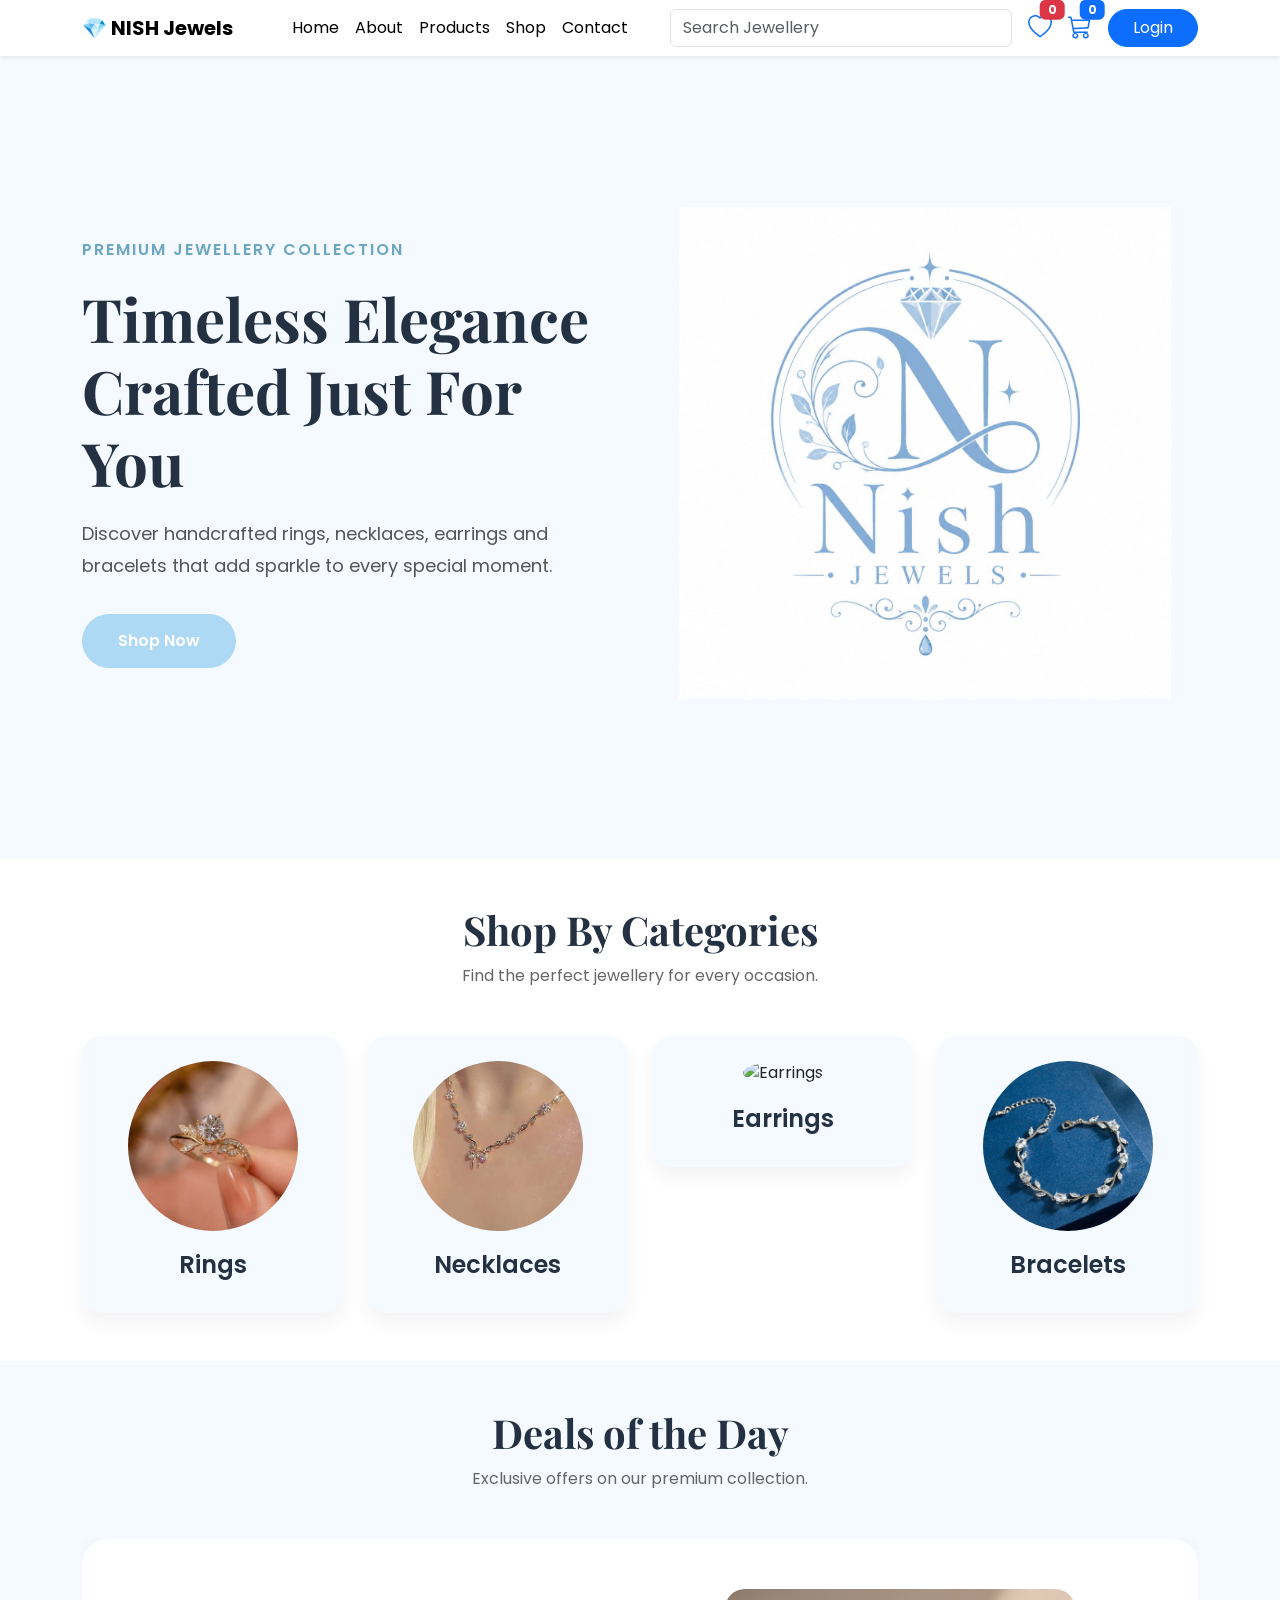
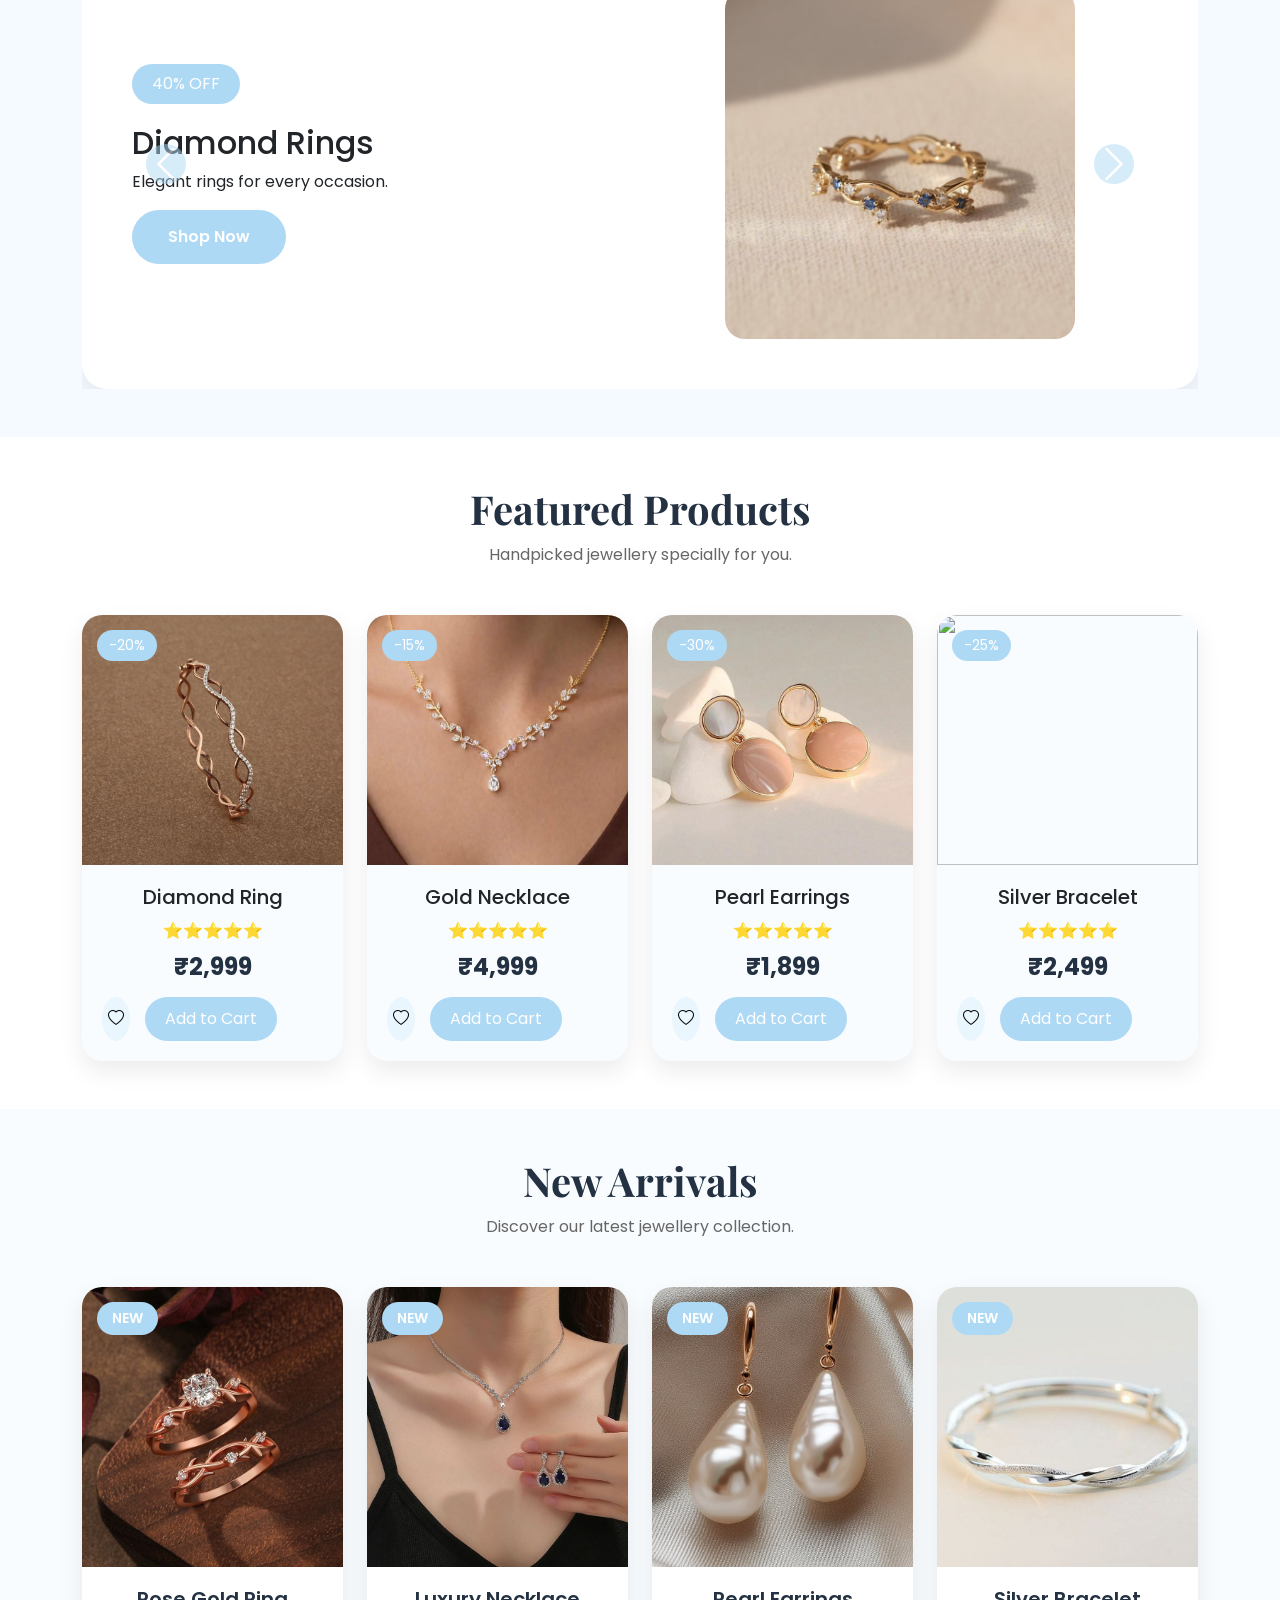
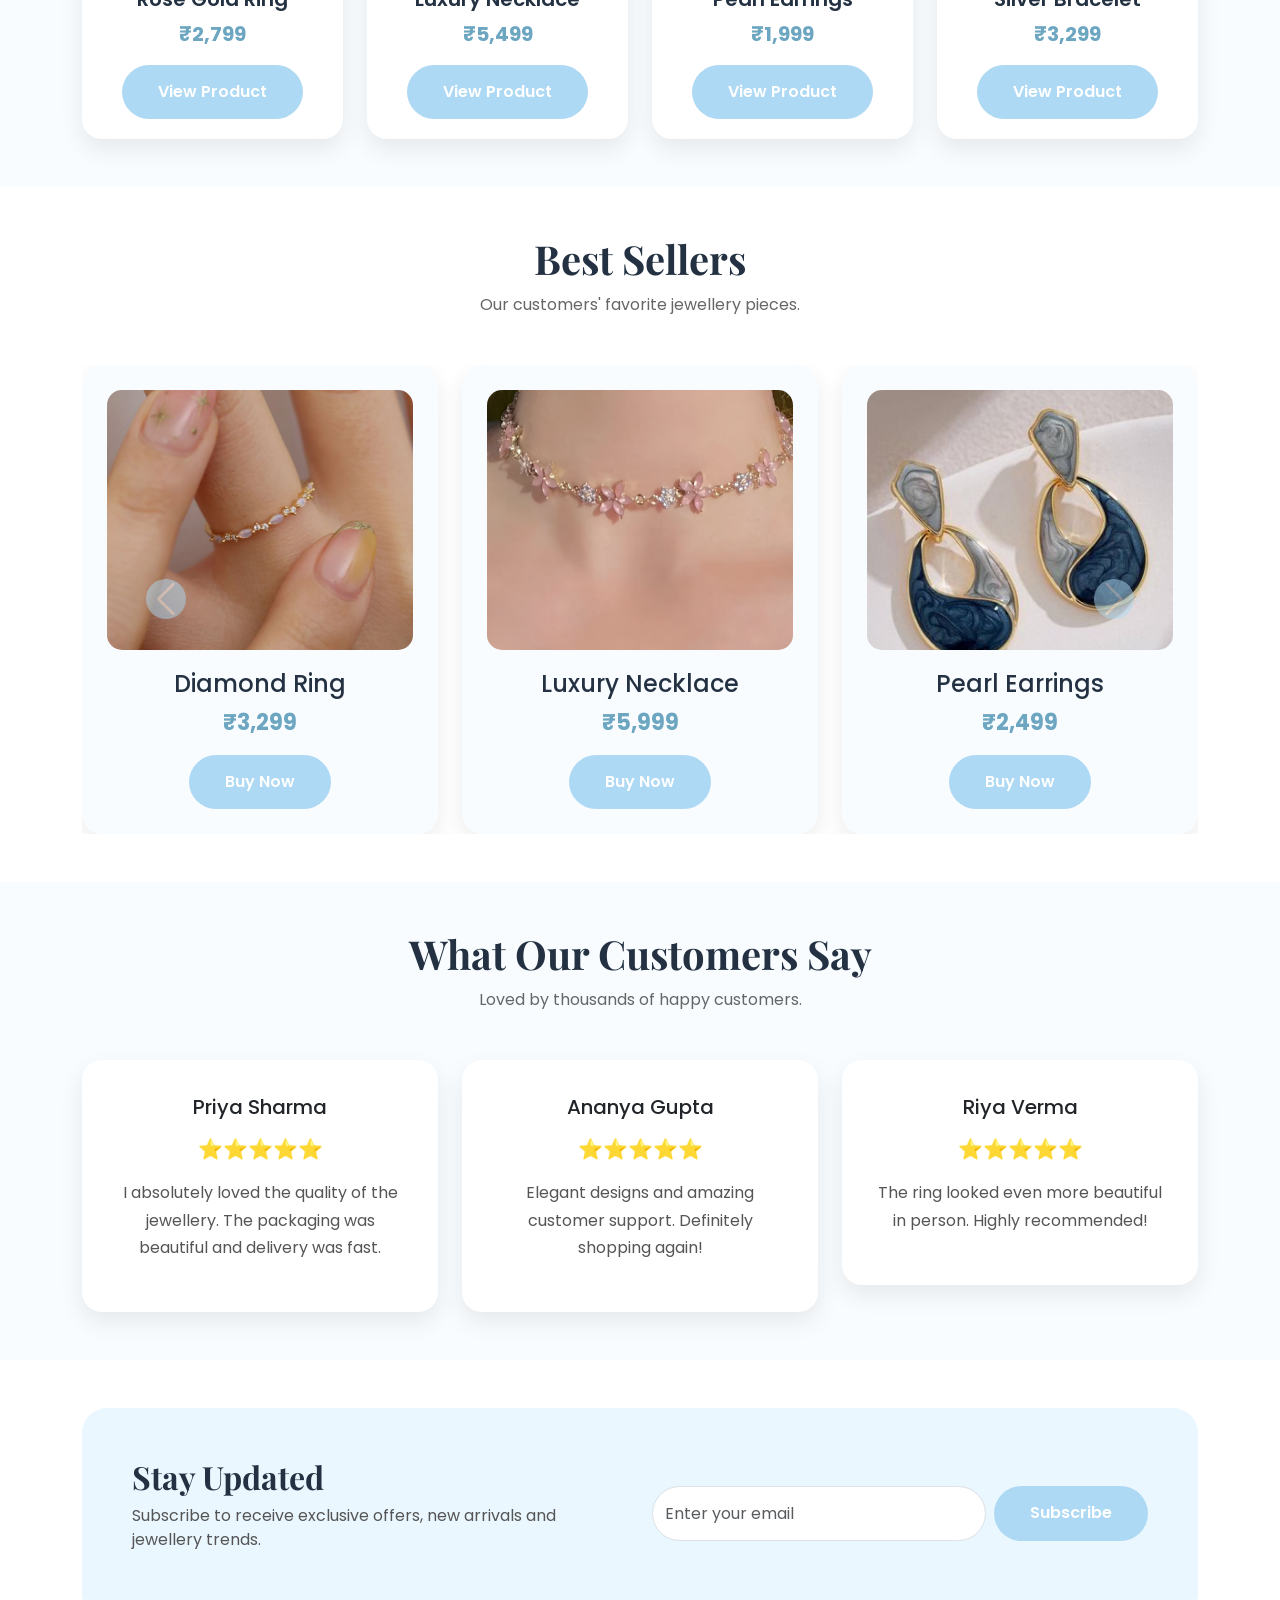
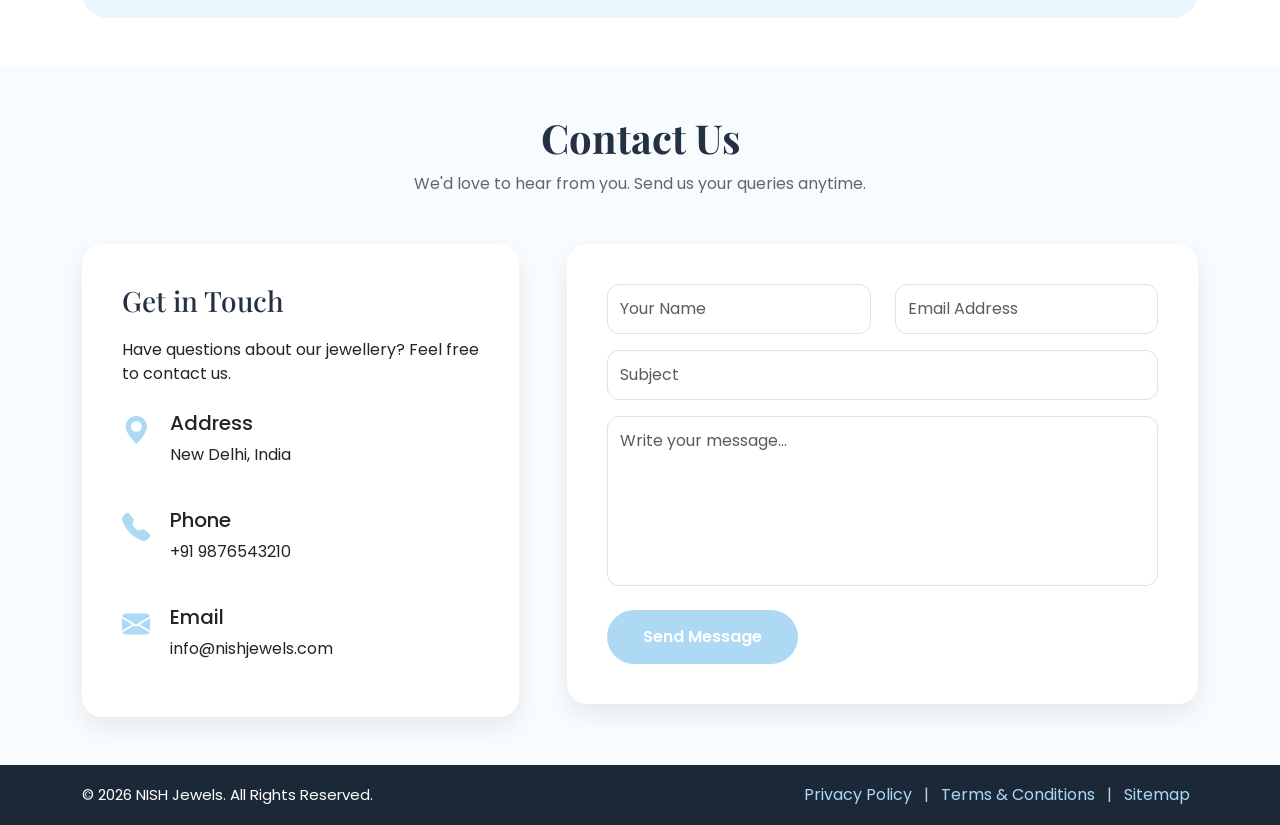
==== index.html @ 7c76e6ac "Add files via upload" ====
<!DOCTYPE html>
<html lang="en">

<head>
    <meta charset="UTF-8">
    <meta name="viewport" content="width=device-width, initial-scale=1.0">

    <title>NISH Jewels</title>

    <!-- Bootstrap CSS -->
    <link href="https://cdn.jsdelivr.net/npm/bootstrap@5.3.3/dist/css/bootstrap.min.css" rel="stylesheet">

    <!-- Bootstrap Icons -->
    <link rel="stylesheet"
        href="https://cdn.jsdelivr.net/npm/bootstrap-icons@1.11.3/font/bootstrap-icons.min.css">

    <!-- Google Fonts -->
    <link
        href="https://fonts.googleapis.com/css2?family=Poppins:wght@300;400;500;600;700&family=Playfair+Display:wght@500;700&display=swap"
        rel="stylesheet">

    <!-- Custom CSS -->
    <link rel="stylesheet" href="style.css">

</head>

<body>

    <div id="loader">

        <div class="spinner-border text-info"></div>

    </div>

    <!-- Navbar Starts -->

    <nav class="navbar navbar-expand-lg fixed-top shadow-sm bg-white">

        <div class="container">

            <a class="navbar-brand fw-bold" href="#">
                💎 NISH Jewels
            </a>

            <button class="navbar-toggler" type="button"
                data-bs-toggle="collapse"
                data-bs-target="#navbar">

                <span class="navbar-toggler-icon"></span>

            </button>

            <div class="collapse navbar-collapse"
                id="navbar">

                <ul class="navbar-nav mx-auto">

                    <li class="nav-item">
                        <a class="nav-link active" href="index.html">Home</a>
                    </li>

                    <li class="nav-item">
                        <a class="nav-link active" href="about.html">About</a>
                    </li>

                    <li class="nav-item">
                        <a class="nav-link active" href="product.html">Products</a>
                    </li>

                    <li class="nav-item">   
                        <a class="nav-link active" href="shop.html">Shop</a>
                    </li>

                    <li class="nav-item">
                        <a class="nav-link active" href="#contact">Contact</a>
                    </li>

                </ul>

                <form class="d-flex me-3">

                    <input class="form-control"
                        type="search"
                        placeholder="Search Jewellery">

                </form>

                

                <div class="d-flex align-items-center gap-3">

                    <a href="wishlist.html" class="position-relative">

                        <i class="bi bi-heart fs-4"></i>

                        <span id="wishlistCount"
                            class="badge bg-danger position-absolute top-0 start-100 translate-middle">
                            0
                        </span>

                    </a>
                    
                    <a href="cart.html" class="position-relative">

                        <i class="bi bi-cart3 fs-4"></i>

                        <span id="cartCount" class="badge bg-primary position-absolute top-0 start-100 translate-middle">
                            0
                        </span>

                    </a>

                    <div id="userArea">

                    <a href="login.html" class="position-relative">

                    <button class="btn btn-primary rounded-pill px-4">
                        Login
                    </button>
                    </a>

                    </div>

                </div>

            </div>

        </div>

    </nav>

    <!-- Navbar Ends -->


    <!-- Hero Section Here -->

    <section class="hero py-5 mt-5">

        <div class="container">

            <div class="row align-items-center">

                <!-- Left Content -->

                <div class="col-lg-6 text-center text-lg-start">

                    <p class="hero-subtitle">
                        Premium Jewellery Collection
                    </p>

                    <h1 class="hero-title">
                        Timeless Elegance <br>
                        Crafted Just For You
                    </h1>

                    <p class="hero-text">
                     Discover handcrafted rings, necklaces,
                        earrings and bracelets that add sparkle
                        to every special moment.
                    </p>

                    <a href="shop.html" class="btn hero-btn mt-3">
                        Shop Now
                    </a>

                </div>

                <!-- Right Image -->

                <div class="col-lg-6 text-center">

                    <img src="Nish jewels logo.jpeg"
                        class="img-fluid hero-img"
                        alt="Jewellery">

                 </div>

            </div>

        </div>

    </section>

    <!-- Hero Section Ends -->

    <!-- Categories Section Starts -->

    <section class="categories py-5">

        <div class="container">

            <!-- Section Heading -->

            <div class="text-center mb-5">

                <h2 class="section-title">Shop By Categories</h2>

                <p class="section-subtitle">
                    Find the perfect jewellery for every occasion.
                </p>

            </div>

            <!-- Category Cards -->

            <div class="row g-4">

                <!-- Ring -->

                <div class="col-lg-3 col-md-6">

                    <div class="category-card">

                        <img src="WhatsApp Image 2026-06-22 at 1.51.59 PM (11).jpeg"
                            class="img-fluid"
                            alt="Ring">

                        <h4>Rings</h4>

                    </div>

                </div>


                <!-- Necklace -->

                <div class="col-lg-3 col-md-6">

                    <div class="category-card">

                        <img src="WhatsApp Image 2026-06-22 at 1.52.02 PM.jpeg"
                            class="img-fluid"
                            alt="Necklace">

                        <h4>Necklaces</h4>

                    </div>

                </div>

                <!-- Earrings -->

                <div class="col-lg-3 col-md-6">

                    <div class="category-card">

                        <img src="WhatsApp Image 2026-06-22 at 1.52.02 PM (7).jpeg"
                            class="img-fluid"
                            alt="Earrings">

                        <h4>Earrings</h4>

                    </div>

                </div>

                <!-- Bracelet -->

                <div class="col-lg-3 col-md-6">

                    <div class="category-card">

                        <img src="WhatsApp Image 2026-06-22 at 1.52.00 PM (7).jpeg"
                            class="img-fluid"
                            alt="Bracelet">

                        <h4>Bracelets</h4>

                    </div>

                </div>

            </div>

        </div>

    </section>

    <!-- Categories Section Ends -->


    <!-- Deal of Day -->

    <section class="deal py-5 justify-content-center">

    <div class="container">

        <div class="text-center mb-5">
            <h2 class="section-title">Deals of the Day</h2>
            <p class="section-subtitle">
                Exclusive offers on our premium collection.
            </p>
        </div>

        <div id="dealCarousel"
             class="carousel slide"
             data-bs-ride="carousel"
             data-bs-interval="5000">

            <!-- Indicators -->

            <div class="carousel-indicators">

                <button type="button"
                        data-bs-target="#dealCarousel"
                        data-bs-slide-to="0"
                        class="active">
                </button>

                <button type="button"
                        data-bs-target="#dealCarousel"
                        data-bs-slide-to="1">
                </button>

                <button type="button"
                        data-bs-target="#dealCarousel"
                        data-bs-slide-to="2">
                </button>

                <button type="button"
                        data-bs-target="#dealCarousel"
                        data-bs-slide-to="3">
                </button>

            </div>

            <div class="carousel-inner">

                <!-- Deal 1 -->

                <div class="carousel-item active">

                    <div class="deal-card">

                        <div class="row align-items-center">

                            <div class="col-lg-6">

                                <span class="offer-tag">40% OFF</span>

                                <h2>Diamond Rings</h2>

                                <p>
                                    Elegant rings for every occasion.
                                </p>

                                <a href="shop.html" class="btn hero-btn">
                                    Shop Now
                                </a>

                            </div>

                            <div class="col-lg-6 text-center">

                                <img src="WhatsApp Image 2026-06-22 at 1.51.59 PM (9).jpeg"
                                     class="img-fluid deal-image">

                            </div>

                        </div>

                    </div>

                </div>

                <!-- Deal 2 -->

                <div class="carousel-item">

                    <div class="deal-card">

                        <div class="row align-items-center">

                            <div class="col-lg-6">

                                <span class="offer-tag">35% OFF</span>

                                <h2>Luxury Necklaces</h2>

                                <p>
                                    Shine brighter with our necklaces.
                                </p>

                                <a href="shop.html" class="btn hero-btn">
                                    Shop Now
                                </a>

                            </div>

                            <div class="col-lg-6 text-center">

                                <img src="WhatsApp Image 2026-06-22 at 1.52.01 PM (2).jpeg"
                                     class="img-fluid deal-image">

                            </div>

                        </div>

                    </div>

                </div>

                <!-- Deal 3 -->

                <div class="carousel-item">

                    <div class="deal-card">

                        <div class="row align-items-center">

                            <div class="col-lg-6">

                                <span class="offer-tag">50% OFF</span>

                                <h2>Designer Earrings</h2>

                                <p>
                                    Stylish earrings with premium quality.
                                </p>

                                <a href="shop.html" class="btn hero-btn">
                                    Shop Now
                                </a>

                            </div>

                            <div class="col-lg-6 text-center">

                                <img src="WhatsApp Image 2026-06-22 at 1.52.04 PM (4).jpeg"
                                     class="img-fluid deal-image">

                            </div>

                        </div>

                    </div>

                </div>

                <!-- Deal 4 -->

                <div class="carousel-item">

                    <div class="deal-card">

                        <div class="row align-items-center">

                            <div class="col-lg-6">

                                <span class="offer-tag">45% OFF</span>

                                <h2>Gold Bracelets</h2>

                                <p>
                                    Premium bracelets at amazing prices.
                                </p>

                                <a href="shop.html" class="btn hero-btn ">
                                    Shop Now
                                </a>

                            </div>

                            <div class="col-lg-6 text-center">

                                <img src="WhatsApp Image 2026-06-22 at 1.52.00 PM (3).jpeg"
                                     class="img-fluid deal-image">

                            </div>

                        </div>

                    </div>

                </div>

            </div>

            <!-- Previous -->

            <button class="carousel-control-prev"
                    type="button"
                    data-bs-target="#dealCarousel"
                    data-bs-slide="prev">

                <span class="carousel-control-prev-icon"></span>

            </button>

            <!-- Next -->

            <button class="carousel-control-next"
                    type="button"
                    data-bs-target="#dealCarousel"
                    data-bs-slide="next">

                <span class="carousel-control-next-icon"></span>

            </button>

        </div>

    </div>

</section>

    <!-- Deal of the Day Ends -->

    <!-- Featured Products -->

    <section class="featured-products py-5">

        <div class="container">

            <div class="text-center mb-5">

                <h2 class="section-title">
                    Featured Products
                </h2>

                <p class="section-subtitle">
                    Handpicked jewellery specially for you.
                </p>

            </div>

            <div class="row g-4">

                <!-- Product 1 -->

                <div class="col-lg-3 col-md-6">

                    <div class="product-card">

                        <span class="discount-badge">
                            -20%
                        </span>

                        <img src="WhatsApp Image 2026-06-22 at 1.51.59 PM (1).jpeg"
                            class="img-fluid product-img"
                            alt="Ring">

                        <div class="product-body">

                            <h5>Diamond Ring</h5>

                            <div class="rating">

                                ⭐⭐⭐⭐⭐

                            </div>

                            <h4>
                                ₹2,999
                            </h4>

                            <div class="product-buttons">

                                <button class="wishlist-btn">

                                    <i class="bi bi-heart"></i>

                                </button>

                                <button class="cart-btn">

                                    Add to Cart

                                </button>

                            </div>

                        </div>

                    </div>

                </div>

                <!-- Product 2 -->

                <div class="col-lg-3 col-md-6">

                    <div class="product-card">

                        <span class="discount-badge">
                            -15%
                        </span>

                        <img src="WhatsApp Image 2026-06-22 at 1.52.02 PM (1).jpeg"
                            class="img-fluid product-img">

                        <div class="product-body">

                            <h5>Gold Necklace</h5>

                            <div class="rating">
                                ⭐⭐⭐⭐⭐
                            </div>

                            <h4>
                                ₹4,999
                            </h4>

                            <div class="product-buttons">

                                <button class="wishlist-btn">
                                    <i class="bi bi-heart"></i>
                                </button>

                                <button class="cart-btn">
                                    Add to Cart
                                </button>

                            </div>

                        </div>

                    </div>

                </div>

                <!-- Product 3 -->

                <div class="col-lg-3 col-md-6">

                    <div class="product-card">

                        <span class="discount-badge">
                            -30%
                        </span>

                        <img src="WhatsApp Image 2026-06-22 at 1.52.02 PM (8).jpeg"
                            class="img-fluid product-img">

                        <div class="product-body">

                            <h5>Pearl Earrings</h5>

                            <div class="rating">
                                ⭐⭐⭐⭐⭐
                            </div>

                            <h4>
                                ₹1,899
                            </h4>

                            <div class="product-buttons">

                                <button class="wishlist-btn">
                                    <i class="bi bi-heart"></i>
                                </button>

                                <button class="cart-btn">
                                    Add to Cart
                                </button>

                            </div>

                        </div>

                    </div>

                </div>

                <!-- Product 4 -->

                <div class="col-lg-3 col-md-6">

                    <div class="product-card">

                        <span class="discount-badge">
                            -25%
                        </span>

                        <img src="WhatsApp Image 2026-06-22 at 1.52.00 PM (2).jpeg"
                            class="img-fluid product-img">

                        <div class="product-body">

                            <h5>Silver Bracelet</h5>

                            <div class="rating">
                                ⭐⭐⭐⭐⭐
                            </div>

                            <h4>
                                ₹2,499
                            </h4>

                            <div class="product-buttons">

                                <button class="wishlist-btn">
                                    <i class="bi bi-heart"></i>
                                </button>

                                <button class="cart-btn">
                                    Add to Cart
                                </button>

                            </div>

                        </div>

                    </div>

                </div>

            </div>

        </div>

    </section>

    <!-- Featured Products Ends -->


    <!-- New Arrivals -->

    <section class="new-arrivals py-5">

        <div class="container">

            <div class="text-center mb-5">

                <h2 class="section-title">
                    New Arrivals
                </h2>

                <p class="section-subtitle">
                    Discover our latest jewellery collection.
                </p>

            </div>

            <div class="row g-4">

                <!-- Product 1 -->

                <div class="col-lg-3 col-md-6">

                    <div class="arrival-card">

                        <span class="new-badge">
                            NEW
                        </span>

                        <img src="Rose gold ring.jpeg"
                            class="img-fluid arrival-img">

                        <div class="arrival-content">

                            <h5>Rose Gold Ring</h5>

                            <p>₹2,799</p>

                            <button class="btn hero-btn">
                                View Product
                            </button>

                        </div>

                    </div>

                </div>

                <!-- Product 2 -->

                <div class="col-lg-3 col-md-6">

                    <div class="arrival-card">

                        <span class="new-badge">
                            NEW
                        </span>

                        <img src="luxury necklace.jpeg"
                            class="img-fluid arrival-img">

                        <div class="arrival-content">

                            <h5>Luxury Necklace</h5>

                            <p>₹5,499</p>

                            <button class="btn hero-btn">
                                View Product
                            </button>

                        </div>

                    </div>

                </div>

                <!-- Product 3 -->

                <div class="col-lg-3 col-md-6">

                    <div class="arrival-card">

                        <span class="new-badge">
                            NEW
                        </span>

                        <img src="pearl earing.jpeg"
                            class="img-fluid arrival-img">

                        <div class="arrival-content">

                            <h5>Pearl Earrings</h5>

                            <p>₹1,999</p>

                            <button class="btn hero-btn">
                                View Product
                            </button>

                        </div>

                    </div>

                </div>

                <!-- Product 4 -->

                <div class="col-lg-3 col-md-6">

                    <div class="arrival-card">

                        <span class="new-badge">
                            NEW
                        </span>

                        <img src="silver bracelets.jpeg"
                            class="img-fluid arrival-img">

                        <div class="arrival-content">

                            <h5>Silver Bracelet</h5>

                            <p>₹3,299</p>

                            <button class="btn hero-btn">
                                View Product
                            </button>

                        </div>

                    </div>

                </div>

            </div>

        </div>

    </section>

    <!-- Best Sellers -->

    <section class="best-sellers py-5">

        <div class="container">

            <div class="text-center mb-5">

                <h2 class="section-title">
                    Best Sellers
                </h2>

                <p class="section-subtitle">
                    Our customers' favorite jewellery pieces.
                </p>

            </div>

            <div id="bestSellerCarousel"
                class="carousel slide"
                data-bs-ride="carousel"
                data-bs-interval="5000">

                <div class="carousel-inner">

                    <!-- Slide 1 -->

                    <div class="carousel-item active">

                        <div class="row g-4">

                            <!-- Product 1 -->

                            <div class="col-lg-4">

                                <div class="best-card">

                                    <img src="WhatsApp Image 2026-06-22 at 1.51.59 PM.jpeg"
                                        class="img-fluid">

                                    <h4>Diamond Ring</h4>

                                    <p>₹3,299</p>

                                    <button class="btn hero-btn">
                                        Buy Now
                                    </button>

                                </div>

                            </div>

                            <!-- Product 2 -->

                            <div class="col-lg-4">

                                <div class="best-card">

                                    <img src="WhatsApp Image 2026-06-22 at 1.52.01 PM (4).jpeg"
                                        class="img-fluid">

                                    <h4>Luxury Necklace</h4>

                                    <p>₹5,999</p>

                                    <button class="btn hero-btn">
                                        Buy Now
                                    </button>

                                </div>

                            </div>

                            <!-- Product 3 -->

                            <div class="col-lg-4">

                                <div class="best-card">

                                    <img src="WhatsApp Image 2026-06-22 at 1.52.02 PM (6).jpeg"
                                        class="img-fluid">

                                    <h4>Pearl Earrings</h4>

                                    <p>₹2,499</p>

                                    <button class="btn hero-btn">
                                        Buy Now
                                    </button>

                                </div>

                            </div>

                        </div>

                    </div>

                    <!-- Slide 2 -->

                    <div class="carousel-item">

                        <div class="row g-4">

                            <div class="col-lg-4">

                                <div class="best-card">

                                    <img src="WhatsApp Image 2026-06-22 at 1.52.00 PM (7).jpeg"
                                        class="img-fluid">

                                    <h4>Silver Bracelet</h4>

                                    <p>₹2,899</p>

                                    <button class="btn hero-btn">
                                        Buy Now
                                    </button>

                                </div>

                            </div>

                            <div class="col-lg-4">

                                <div class="best-card">

                                    <img src="WhatsApp Image 2026-06-22 at 1.51.58 PM (3).jpeg"
                                        class="img-fluid">

                                    <h4>Wedding Set</h4>

                                    <p>₹6,999</p>

                                    <button class="btn hero-btn">
                                        Buy Now
                                    </button>

                                </div>

                            </div>

                            <div class="col-lg-4">

                                <div class="best-card">

                                    <img src="WhatsApp Image 2026-06-22 at 1.51.58 PM (12).jpeg"
                                        class="img-fluid">

                                    <h4>Gold Chain</h4>

                                    <p>₹4,599</p>

                                    <button class="btn hero-btn">
                                        Buy Now
                                    </button>

                                </div>

                            </div>

                        </div>

                    </div>

                </div>

                <!-- Previous -->

                <button class="carousel-control-prev"
                        type="button"
                        data-bs-target="#bestSellerCarousel"
                        data-bs-slide="prev">

                    <span class="carousel-control-prev-icon"></span>

                </button>

                <!-- Next -->

                <button class="carousel-control-next"
                        type="button"
                        data-bs-target="#bestSellerCarousel"
                        data-bs-slide="next">

                    <span class="carousel-control-next-icon"></span>

                </button>

            </div>

        </div>

    </section>

    <!-- Testimonials -->

    <section class="testimonials py-5">

        <div class="container">

            <div class="text-center mb-5">

                <h2 class="section-title">
                    What Our Customers Say
                </h2>

                <p class="section-subtitle">
                    Loved by thousands of happy customers.
                </p>

            </div>

            <div class="row g-4">

                <!-- Testimonial 1 -->

                <div class="col-lg-4 col-md-6">

                    <div class="testimonial-card">

                        <h5>Priya Sharma</h5>

                        <div class="stars">
                            ⭐⭐⭐⭐⭐
                        </div>

                        <p>
                            I absolutely loved the quality of the jewellery.
                            The packaging was beautiful and delivery was fast.
                        </p>

                    </div>

                </div>

                <!-- Testimonial 2 -->

                <div class="col-lg-4 col-md-6">

                    <div class="testimonial-card">

                        <h5>Ananya Gupta</h5>

                        <div class="stars">
                            ⭐⭐⭐⭐⭐
                        </div>

                        <p>
                            Elegant designs and amazing customer support.
                            Definitely shopping again!
                        </p>

                    </div>

                </div>

                <!-- Testimonial 3 -->

                <div class="col-lg-4 col-md-6">

                    <div class="testimonial-card">

                        <h5>Riya Verma</h5>

                        <div class="stars">
                            ⭐⭐⭐⭐⭐
                        </div>

                        <p>
                            The ring looked even more beautiful in person.
                            Highly recommended!
                        </p>

                    </div>

                </div>

            </div>

        </div>

    </section>


    <!-- Newsletter -->

    <section class="newsletter py-5">

        <div class="container">

            <div class="newsletter-box">

                <div class="row align-items-center">

                    <div class="col-lg-6">

                        <h2>Stay Updated</h2>

                        <p>
                            Subscribe to receive exclusive offers,
                            new arrivals and jewellery trends.
                        </p>

                    </div>

                    <div class="col-lg-6">

                        <form class="d-flex newsletter-form">

                            <input
                                type="email"
                                class="form-control"
                                placeholder="Enter your email">

                            <button class="btn hero-btn ms-2">

                                Subscribe

                            </button>

                        </form>

                    </div>

                </div>

            </div>

        </div>

    </section>


    <!-- Contact -->

    <section class="contact py-5" id="contact">

        <div class="container">

            <div class="text-center mb-5">

                <h2 class="section-title">
                    Contact Us
                </h2>

                <p class="section-subtitle">
                    We'd love to hear from you. Send us your queries anytime.
                </p>

            </div>

            <div class="row g-5">

                <!-- Contact Information -->

                <div class="col-lg-5">

                    <div class="contact-info">

                        <h3>Get in Touch</h3>

                        <p>
                            Have questions about our jewellery?
                            Feel free to contact us.
                        </p>

                        <div class="contact-item">

                            <i class="bi bi-geo-alt-fill"></i>

                            <div>

                                <h5>Address</h5>

                                <p>New Delhi, India</p>

                            </div>

                        </div>

                        <div class="contact-item">

                            <i class="bi bi-telephone-fill"></i>

                            <div>

                                <h5>Phone</h5>

                                <p>+91 9876543210</p>

                            </div>

                        </div>

                        <div class="contact-item">

                            <i class="bi bi-envelope-fill"></i>

                            <div>

                                <h5>Email</h5>

                                <p>info@nishjewels.com</p>

                            </div>

                        </div>

                    </div>

                </div>

                <!-- Contact Form -->

                <div class="col-lg-7">

                    <form class="contact-form">

                        <div class="row">

                            <div class="col-md-6 mb-3">

                                <input
                                    type="text"
                                    class="form-control"
                                    placeholder="Your Name">

                            </div>

                            <div class="col-md-6 mb-3">

                                <input
                                    type="email"
                                    class="form-control"
                                    placeholder="Email Address">

                            </div>

                        </div>

                        <input
                            type="text"
                            class="form-control mb-3"
                            placeholder="Subject">

                        <textarea
                            class="form-control mb-4"
                            rows="6"
                            placeholder="Write your message..."></textarea>

                        <button class="btn hero-btn">

                            Send Message

                        </button>

                    </form>

                </div>

            </div>

        </div>

    </section>

    <button class="top-btn">
↑
    </button>

    <!-- Footer -->

    <div class="copyright">

        <div class="container">

            <div class="row align-items-center">

                <!-- Left Side -->

                <div class="col-md-6 text-center text-md-start">

                    <p class="mb-0">
                        © 2026 NISH Jewels. All Rights Reserved.
                    </p>

                </div>

                <!-- Right Side -->

                <div class="col-md-6 text-center text-md-end">

                    <a href="#">Privacy Policy</a>

                    <span>|</span>

                    <a href="#">Terms & Conditions</a>

                    <span>|</span>

                    <a href="#">Sitemap</a>

                </div>

            </div>

        </div>

    </div>

    <!-- Bootstrap JS -->

    <script src="https://cdn.jsdelivr.net/npm/bootstrap@5.3.3/dist/js/bootstrap.bundle.min.js"></script>

    <!-- Custom JS -->  

    <script src="common.js"></script>

    <script src="script.js"></script>

</body>

</html>
---- style.css ----
/* Google Fonts */

body{

    font-family: 'Poppins', sans-serif;
    background:#ffffff;

}

.hero{

    background:#F4FAFF;
    min-height:90vh;

    display:flex;
    align-items:center;

}

.hero-subtitle{

    color:#6CA6C1;

    font-weight:600;

    letter-spacing:2px;

    text-transform:uppercase;

}

.hero-title{

    font-family:'Playfair Display', serif;

    font-size:60px;

    font-weight:bold;

    color:#233142;

    margin:20px 0;

}

.hero-text{

    font-size:18px;

    color:#555;

    line-height:1.8;

}

.hero-btn{

    background:#AED9F4;

    color:#fff;

    padding:14px 35px;

    border-radius:40px;

    font-weight:600;

    transition:.3s;

}

.hero-btn:hover{

    background:#89C8EE;

    transform:translateY(-5px);

    color:white;

}

.hero-img{

    width:90%;

    animation:float 4s ease-in-out infinite;

}

@keyframes float{

0%{

transform:translateY(0);

}

50%{

transform:translateY(-15px);

}

100%{

transform:translateY(0);

}

}

@media(max-width:768px){

.hero{

text-align:center;

padding:60px 0;

}

.hero-title{

font-size:42px;

}

.hero-img{

margin-top:40px;

width:80%;

}

}

/* ==========================
      Categories Section
========================== */

.categories{

    background:#fff;
    
}

.section-title{

    font-family:'Playfair Display', serif;

    font-size:40px;

    color:#233142;

    font-weight:bold;

}

.section-subtitle{

    color:#666;

    margin-top:10px;

}

.category-card{

    background:#F4FAFF;

    border-radius:20px;

    padding:25px;

    text-align:center;

    transition:.4s;

    cursor:pointer;

    box-shadow:0 10px 20px rgba(0,0,0,.05);

}

.category-card img{

    width:170px;

    height:170px;

    object-fit:cover;

    border-radius:50%;

    margin-bottom:20px;

}

.category-card h4{

    color:#233142;

    font-weight:600;

}

.category-card:hover{

    transform:translateY(-10px);

    box-shadow:0 20px 40px rgba(0,0,0,.12);

}

/* ==========================
      Deal Section
========================== */

 .deal{

    background:#F4FAFF;

}

.deal-card{

    background:white;

    padding:50px;

    border-radius:25px;

    box-shadow:0 15px 35px rgba(0,0,0,.08);

}

.deal-image{

    max-width:350px;

    border-radius:20px;

    transition:.5s;

}

.deal-image:hover{

    transform:scale(1.05);

}

.carousel-control-prev-icon,
.carousel-control-next-icon{

    background-color:#AED9F4;

    border-radius:50%;

    padding:20px;

}

.carousel-indicators button{

    background:#AED9F4;

}

.offer-tag{

    background:#AED9F4;

    color:white;

    padding:8px 20px;

    border-radius:30px;

    display:inline-block;

    margin-bottom:20px;

}
/* ===========================
   Featured Products
=========================== */

.featured-products{

    background:#fff;

}

.product-card{

    background:#F9FCFF;

    border-radius:20px;

    overflow:hidden;

    position:relative;

    transition:.4s;

    box-shadow:0 10px 25px rgba(0,0,0,.08);

}

.product-card:hover{

    transform:translateY(-10px);

    box-shadow:0 20px 35px rgba(0,0,0,.12);

}

.discount-badge{

    position:absolute;

    top:15px;

    left:15px;

    background:#AED9F4;

    color:white;

    padding:5px 12px;

    border-radius:20px;

    font-size:14px;

}

.product-img{

    height:250px;

    width:100%;

    object-fit:cover;

}

.product-body{

    padding:20px;

    text-align:center;

}

.rating{

    color:#FFD700;

    margin:10px 0;

}

.product-body h4{

    color:#233142;

    font-weight:bold;

}

.product-buttons{

    display:flex;

    /* justify-content:center; */

    gap:15px;

    margin-top:15px;

}

.wishlist-btn{

    /* width:45px; */

    /* height:45px; */

    border:none;

    border-radius:50%;

    background:#EAF6FD;

    transition:.3s;

}

.wishlist-btn:hover{

    background:#AED9F4;

    color:white;

}

.cart-btn{

    border:none;

    background:#AED9F4;

    color:white;

    padding:10px 20px;

    border-radius:30px;

    transition:.3s;

}

.cart-btn:hover{

    background:#89C8EE;

}
/* ==========================
      New Arrivals
========================== */

.new-arrivals{

    background:#F8FCFF;

}

.arrival-card{

    background:white;

    border-radius:20px;

    overflow:hidden;

    position:relative;

    transition:.4s;

    box-shadow:0 10px 25px rgba(0,0,0,.08);

}

.arrival-card:hover{

    transform:translateY(-10px);

}

.arrival-img{

    width:100%;

    height:280px;

    object-fit:cover;

    transition:.5s;

}

.arrival-card:hover .arrival-img{

    transform:scale(1.08);

}

.arrival-content{

    padding:20px;

    text-align:center;

}

.arrival-content h5{

    color:#233142;

    font-weight:600;

}

.arrival-content p{

    color:#6CA6C1;

    font-size:20px;

    font-weight:bold;

}

.new-badge{

    position:absolute;

    top:15px;

    left:15px;

    background:#AED9F4;

    color:white;

    padding:6px 15px;

    border-radius:25px;

    font-size:14px;

    font-weight:600;

}
/*=========================
      Best Sellers
==========================*/

.best-sellers{

    background:white;

}

.best-card{

    background:#F8FCFF;

    padding:25px;

    border-radius:20px;

    text-align:center;

    transition:.4s;

    box-shadow:0 10px 25px rgba(0,0,0,.08);

}

.best-card:hover{

    transform:translateY(-10px);

}

.best-card img{

    width:100%;

    height:260px;

    object-fit:cover;

    border-radius:15px;

}

.best-card h4{

    margin-top:20px;

    color:#233142;

}

.best-card p{

    color:#6CA6C1;

    font-size:22px;

    font-weight:bold;

}
/*=========================
      Testimonials
==========================*/

.testimonials{

    background:#F8FCFF;

}

.testimonial-card{

    background:white;

    padding:35px;

    border-radius:20px;

    text-align:center;

    box-shadow:0 10px 25px rgba(0,0,0,.08);

    transition:.4s;

}

.testimonial-card:hover{

    transform:translateY(-10px);

}

.testimonial-img{

    width:100px;

    height:100px;

    border-radius:50%;

    object-fit:cover;

    margin-bottom:20px;

    border:4px solid #AED9F4;

}

.stars{

    color:gold;

    margin:15px 0;

    font-size:20px;

}

.testimonial-card p{

    color:#555;

    line-height:1.7;

}
/*=========================
      Newsletter
==========================*/

.newsletter{

    background:#fff;

}

.newsletter-box{

    background:#EAF7FF;

    border-radius:25px;

    padding:50px;

}

.newsletter-box h2{

    color:#233142;

    font-family:'Playfair Display', serif;

    font-weight:bold;

}

.newsletter-box p{

    color:#555;

}

.newsletter-form input{

    height:55px;

    border-radius:30px;

}

.newsletter-form button{

    border-radius:30px;

}
/*=========================
        Contact
==========================*/

.contact{

    background:#F8FCFF;

}

.contact-info{

    background:white;

    padding:40px;

    border-radius:20px;

    box-shadow:0 10px 25px rgba(0,0,0,.08);

    height:100%;

}

.contact-info h3{

    color:#233142;

    font-family:'Playfair Display', serif;

    margin-bottom:20px;

}

.contact-item{

    display:flex;

    align-items:flex-start;

    margin-top:25px;

}

.contact-item i{

    font-size:28px;

    color:#AED9F4;

    margin-right:20px;

}

.contact-form{

    background:white;

    padding:40px;

    border-radius:20px;

    box-shadow:0 10px 25px rgba(0,0,0,.08);

}

.contact-form .form-control{

    border-radius:12px;

    padding:12px;

}

.contact-form textarea{

    resize:none;

}

/*=========================
        Copyright
==========================*/

.copyright{

    background:#1B2838;

    color:#fff;

    padding:18px 0;

}

.copyright p{

    margin:0;

    font-size:15px;

}

.copyright a{

    color:#AED9F4;

    text-decoration:none;

    margin:0 8px;

    transition:.3s;

}

.copyright a:hover{

    color:white;

}

.copyright span{

    color:#ccc;

}

/*=========================
        loader
==========================*/


#loader{

position:fixed;

width:100%;

height:100vh;

background:white;

display:flex;

justify-content:center;

align-items:center;

z-index:99999;

}

/*=========================
        toast
==========================*/

/*==================================
        Toast
==================================*/

.toast-box{

    position:fixed;

    top:100px;

    right:20px;

    background:#6CA6C1;

    color:white;

    padding:15px 25px;

    border-radius:8px;

    box-shadow:0 5px 15px rgba(0,0,0,.2);

    opacity:0;

    transform:translateX(100px);

    transition:.3s;

    z-index:9999;

}

.toast-box.show{

    opacity:1;

    transform:translateX(0);

}
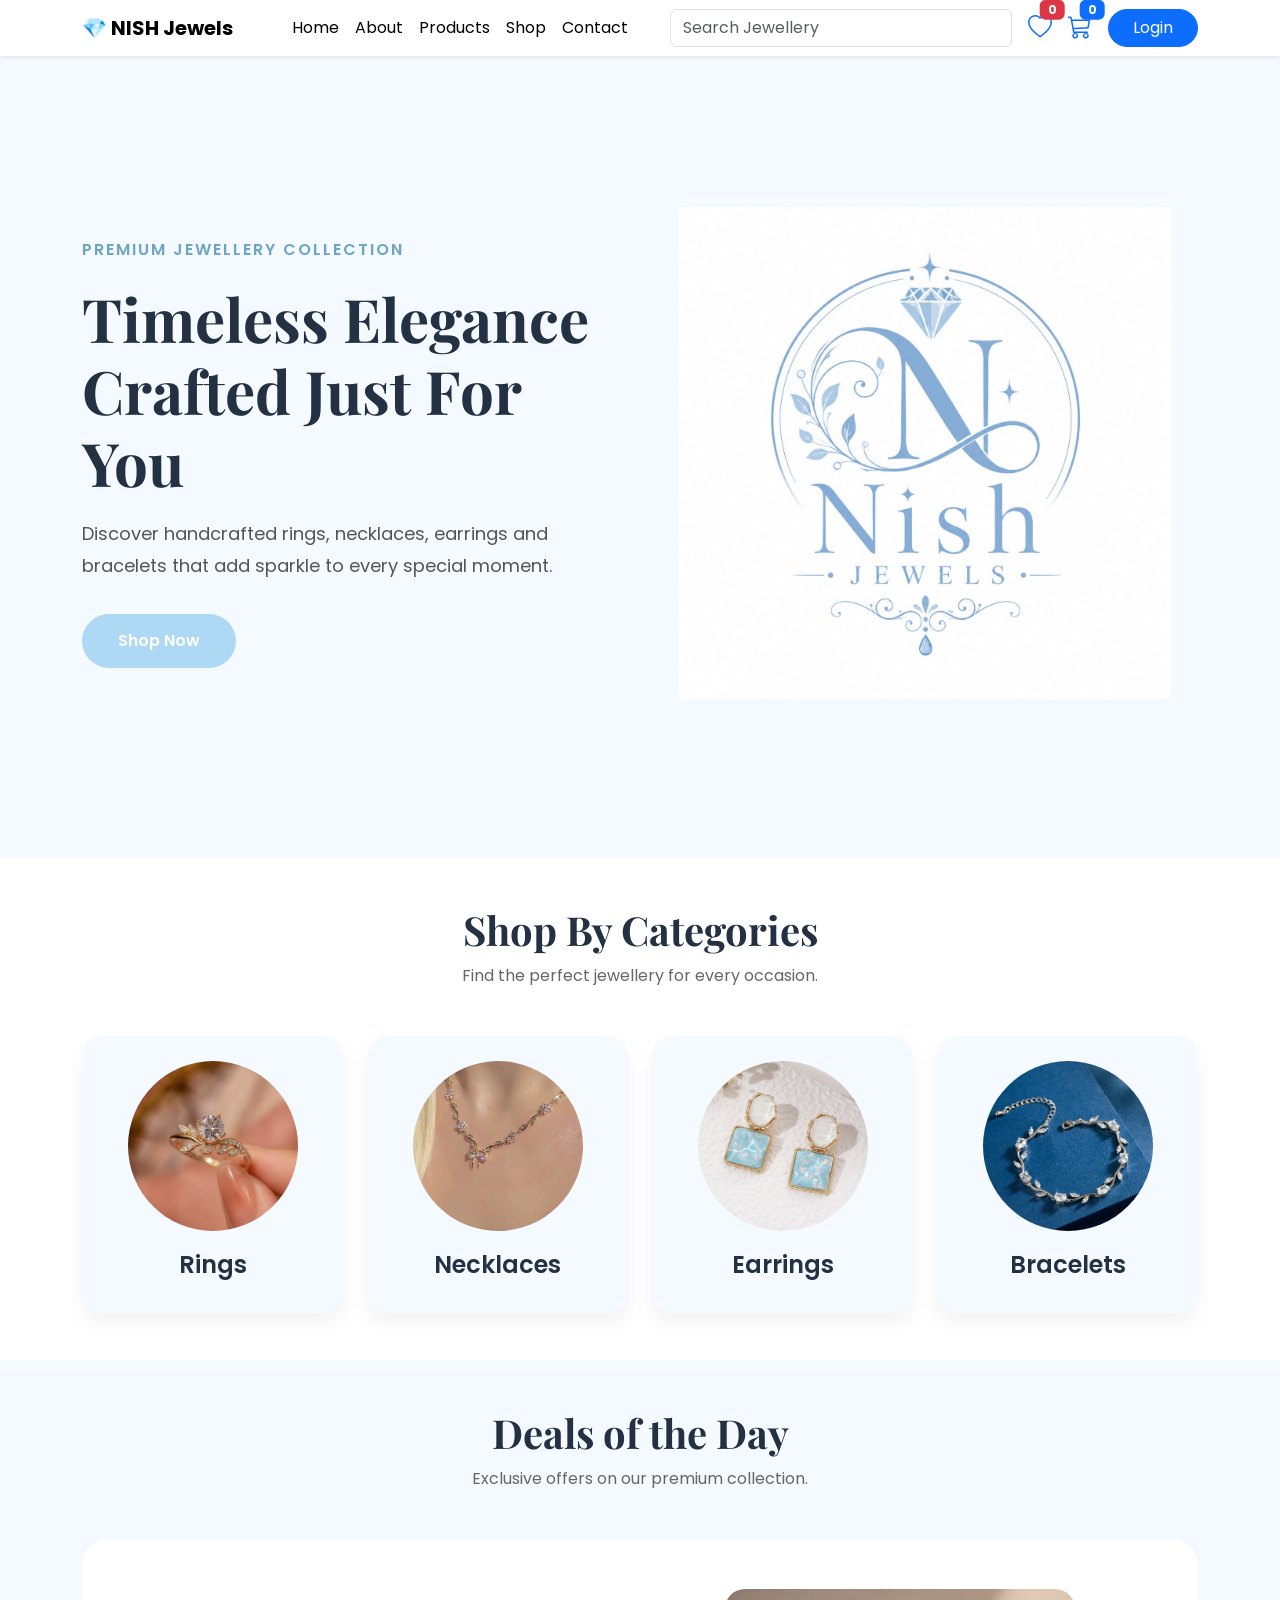
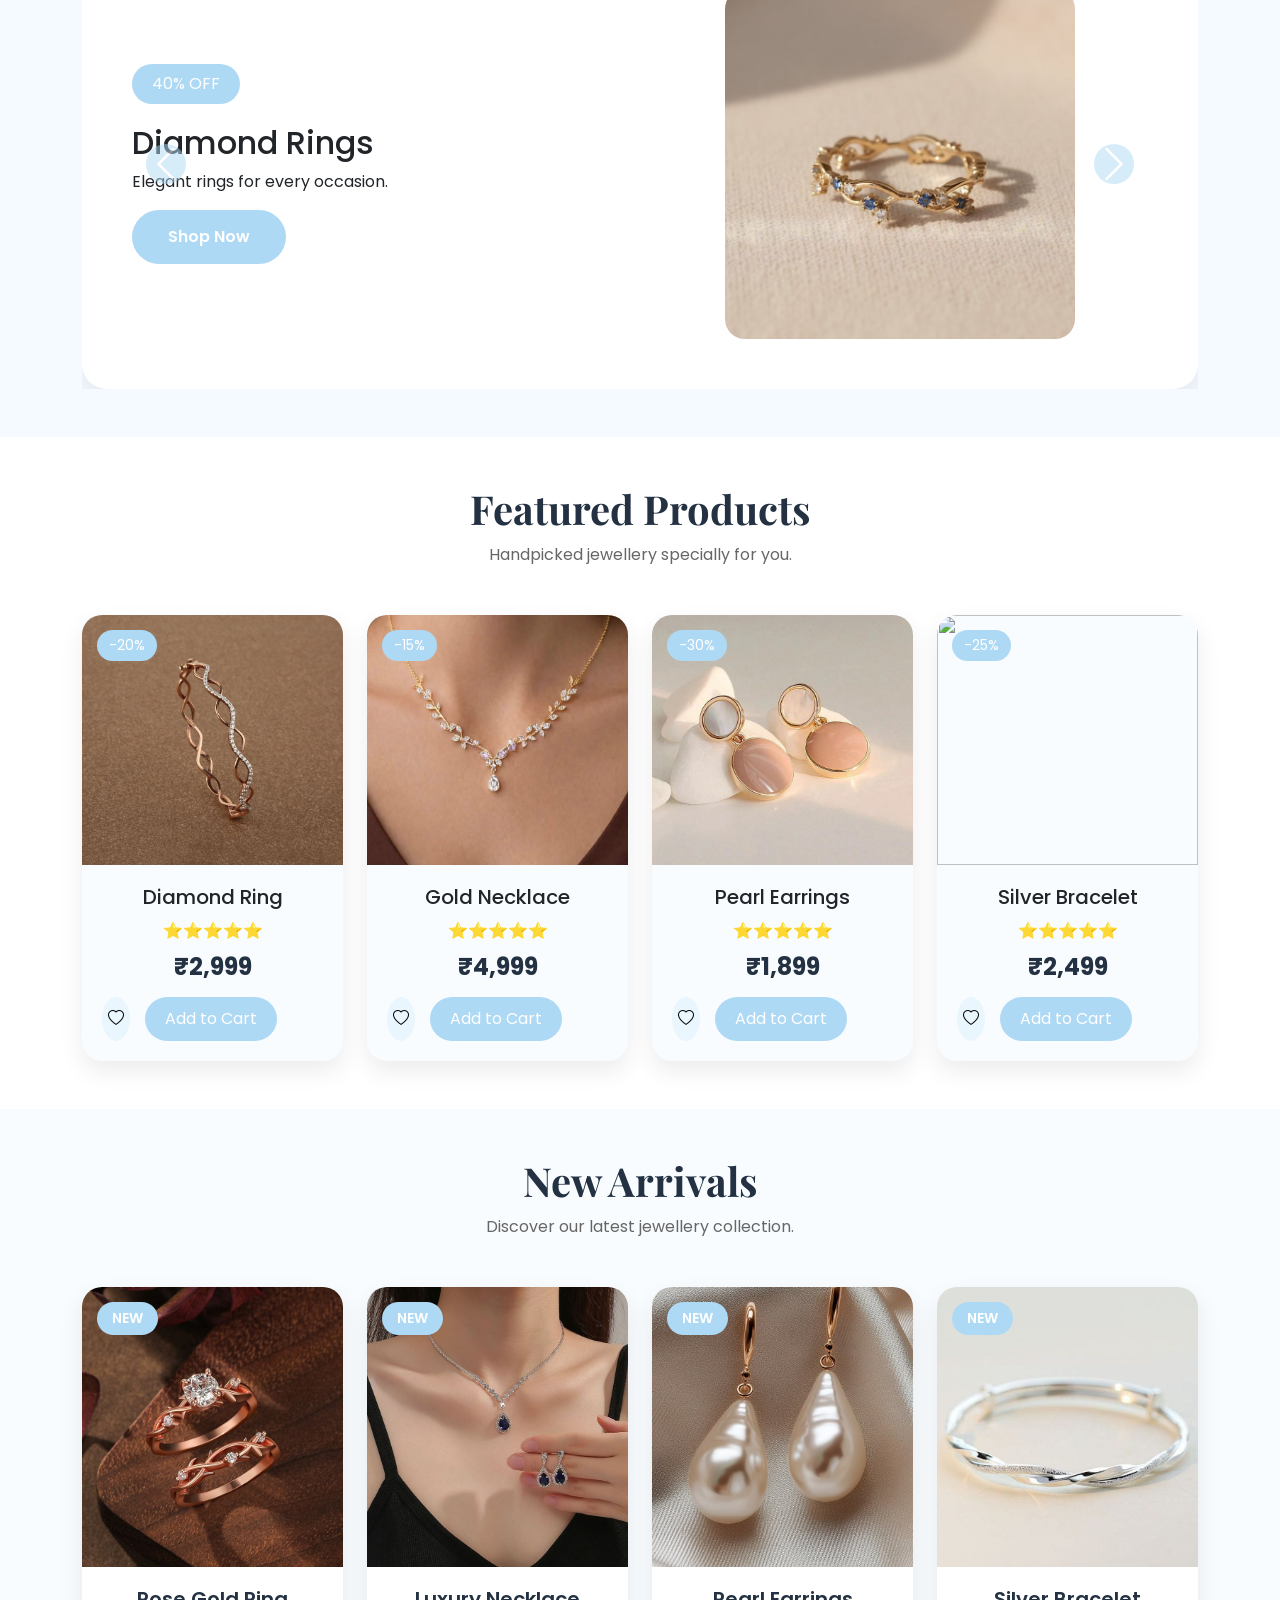
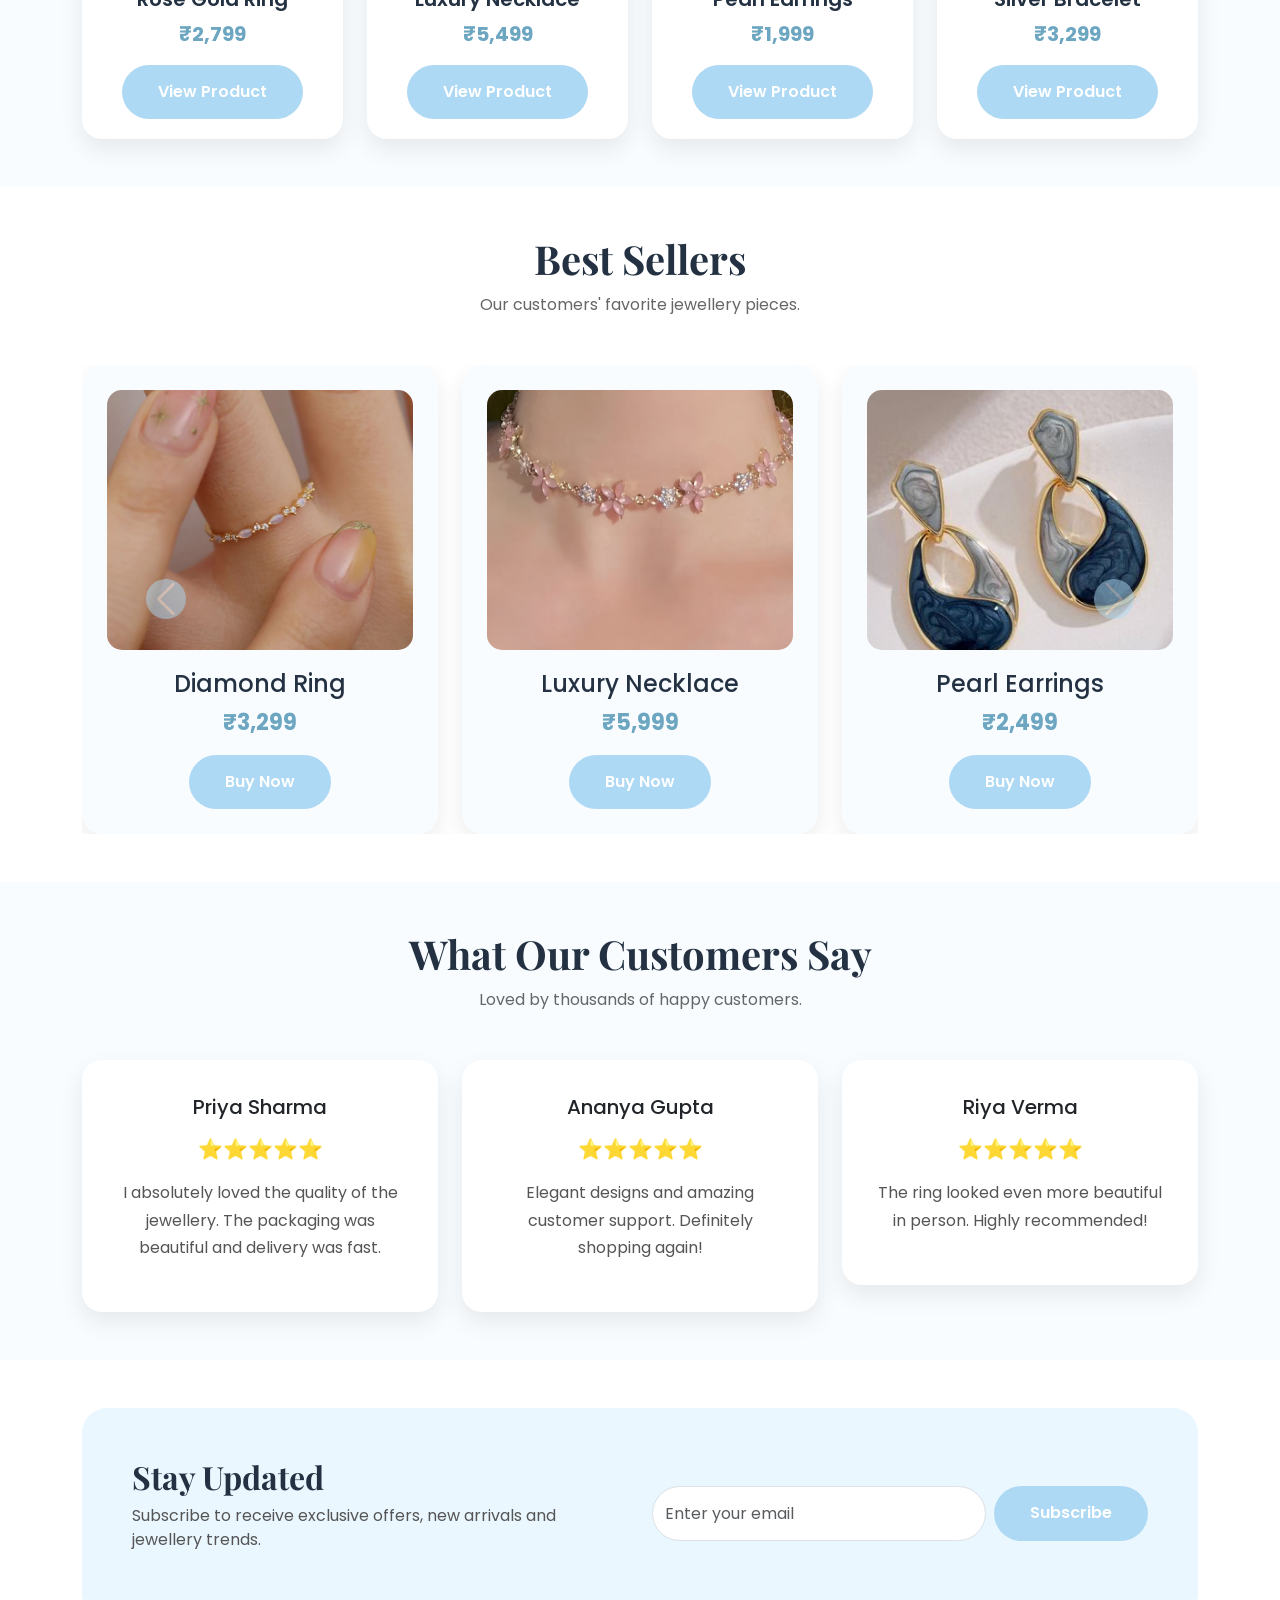
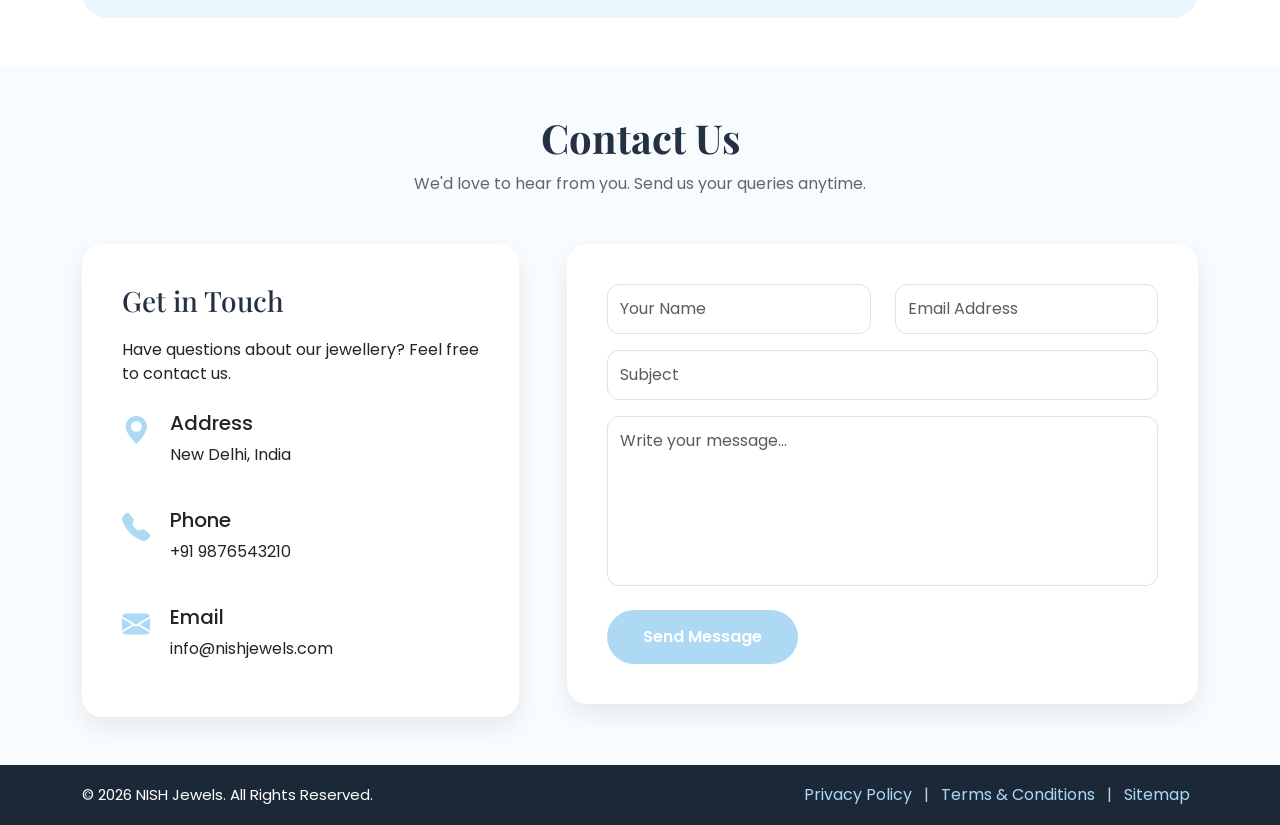
==== commit a06d9667: "Add files via upload" ====
--- a/index.html
+++ b/index.html
@@ -672,7 +672,7 @@
                             -25%
                         </span>
 
-                        <img src="WhatsApp Image 2026-06-22 at 1.52.00 PM (2).jpeg"
+                        <img src="silver bracelet.jpeg"
                             class="img-fluid product-img">
 
                         <div class="product-body">
@@ -1002,7 +1002,7 @@
 
                                 <div class="best-card">
 
-                                    <img src="WhatsApp Image 2026-06-22 at 1.51.58 PM (12).jpeg"
+                                    <img src="gold chain.jpeg"
                                         class="img-fluid">
 
                                     <h4>Gold Chain</h4>
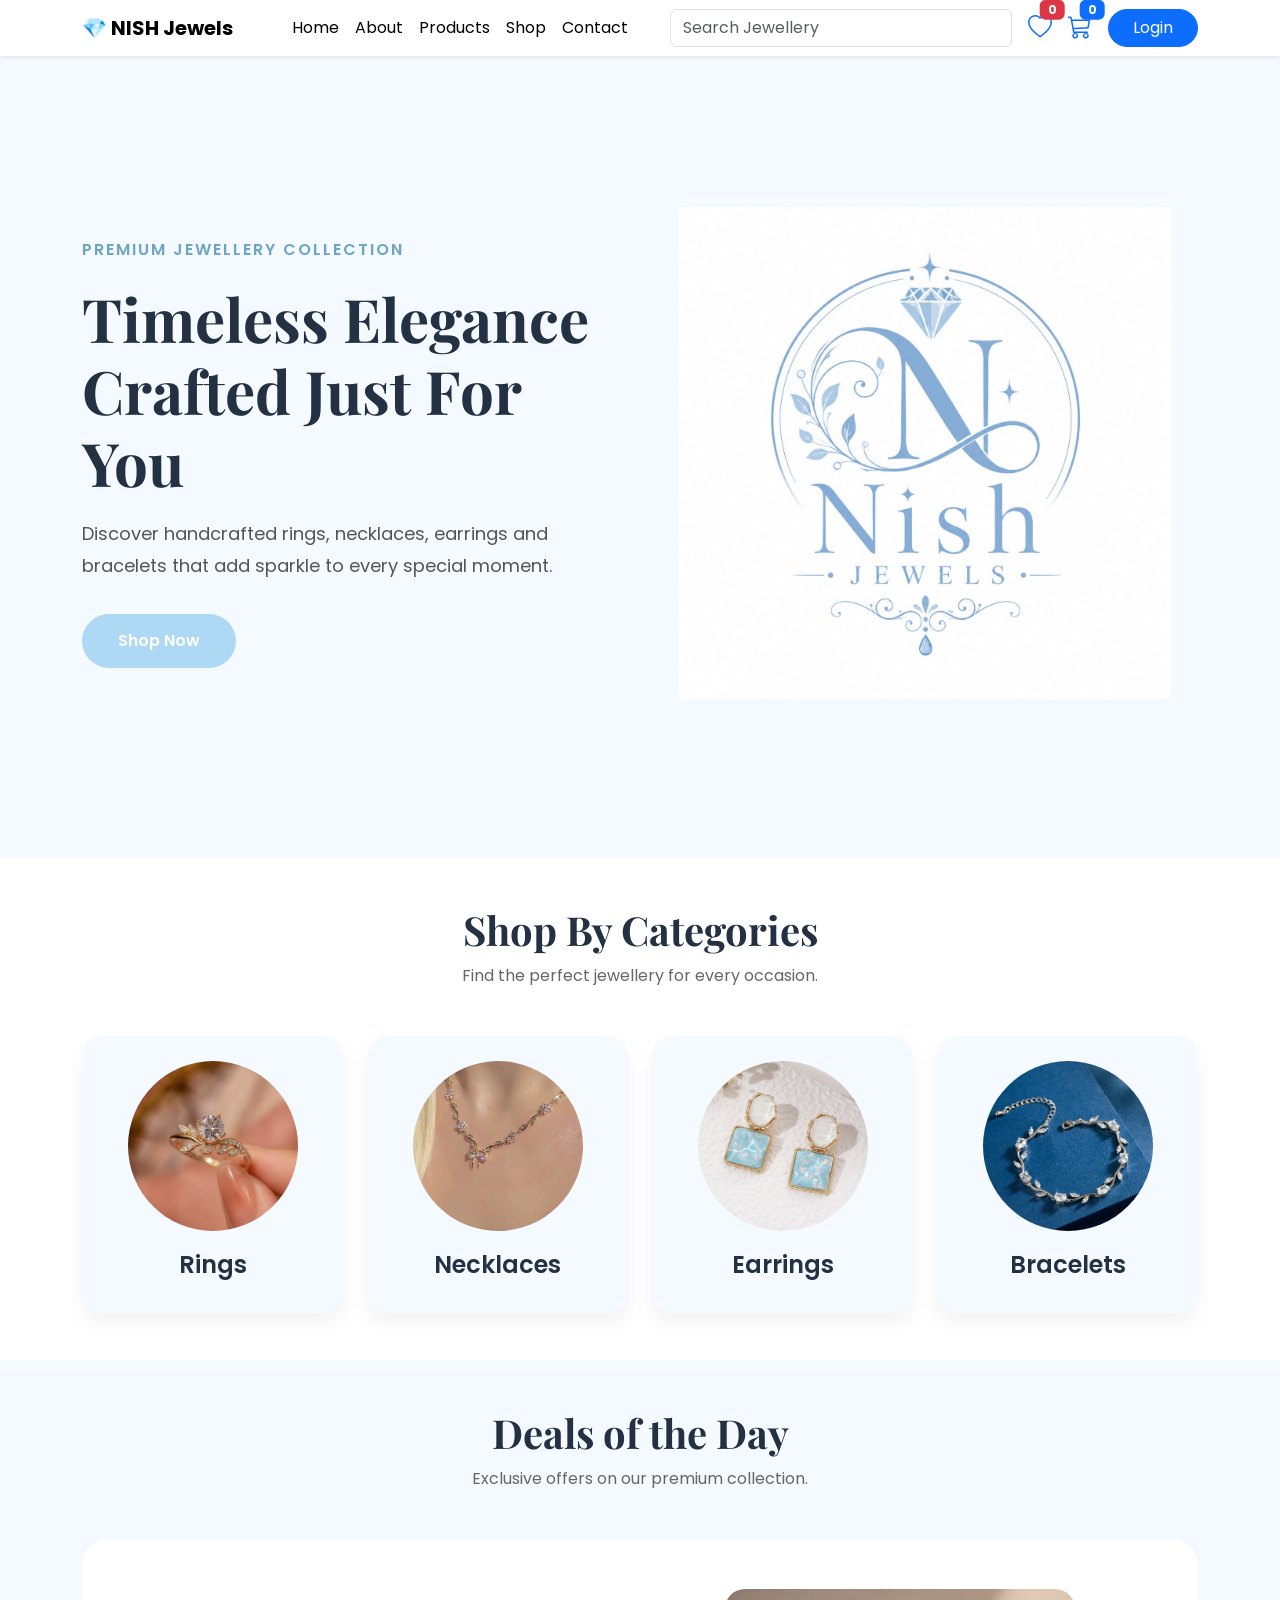
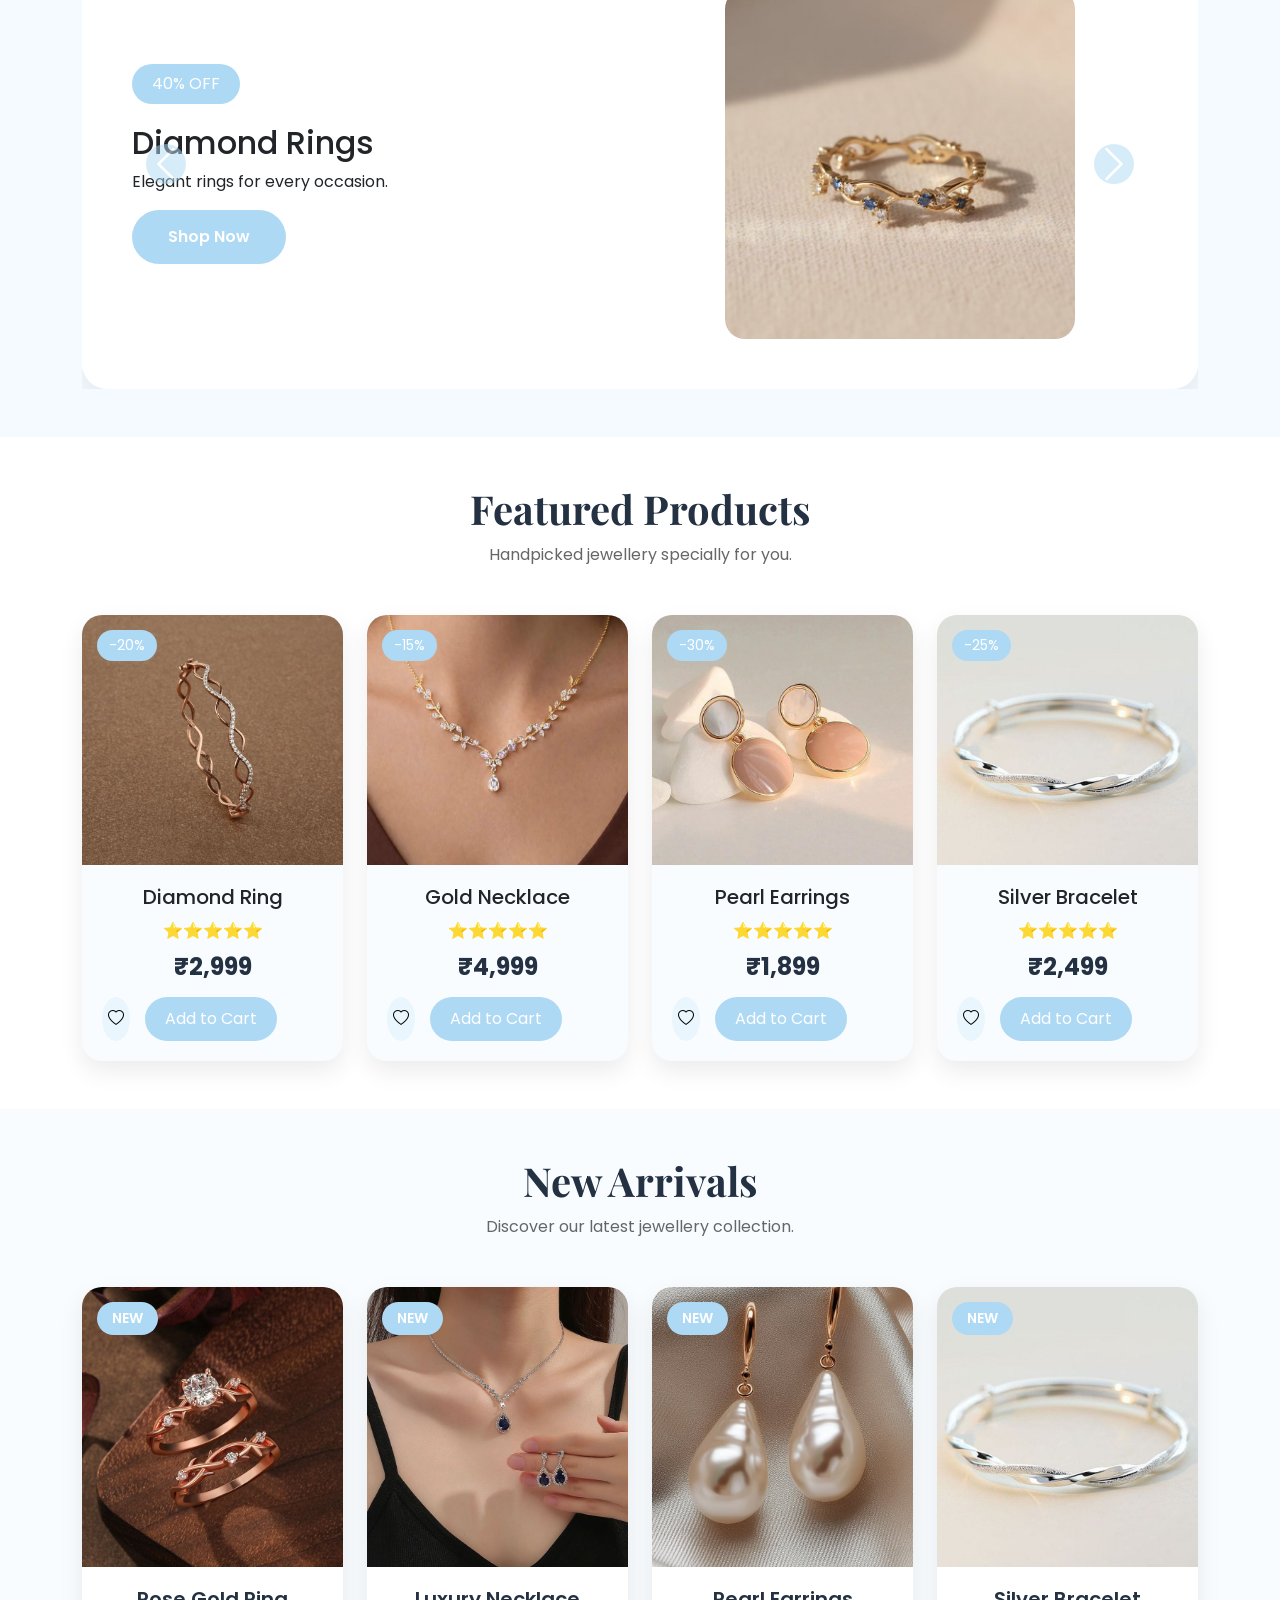
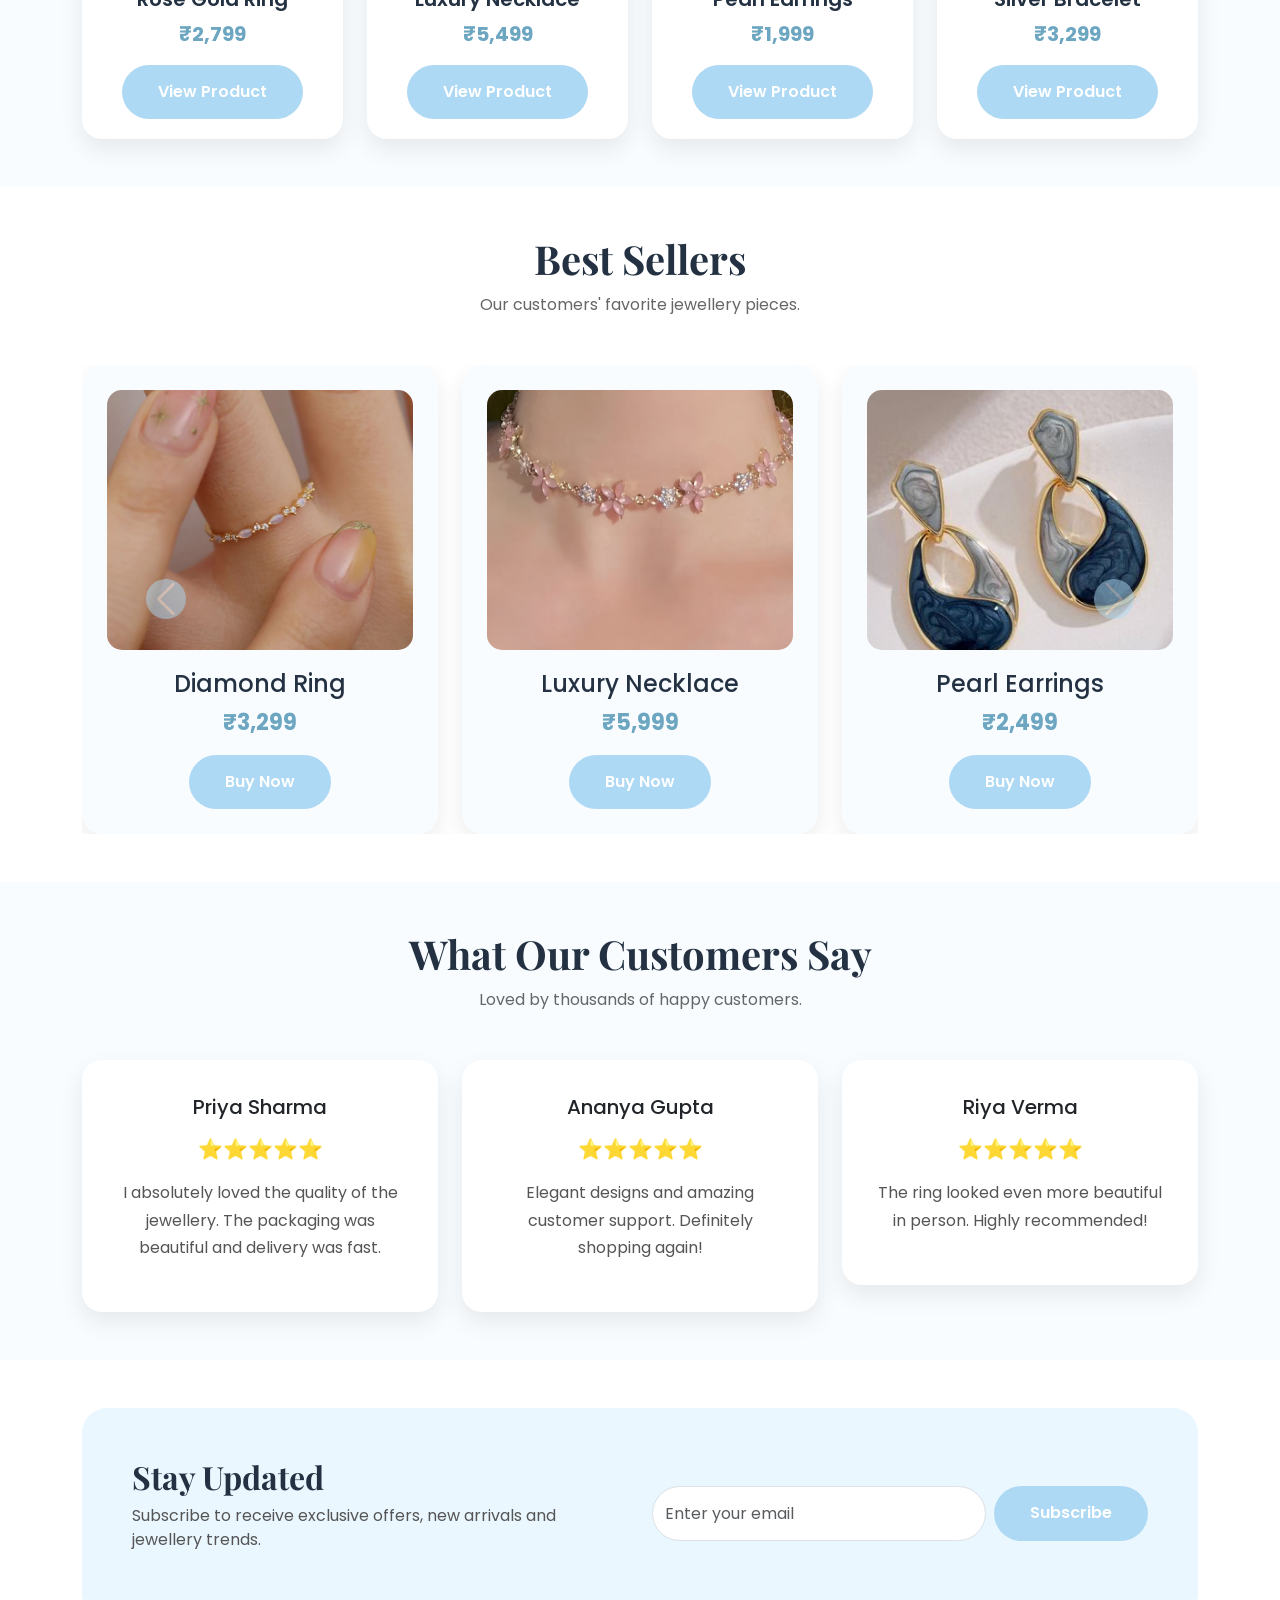
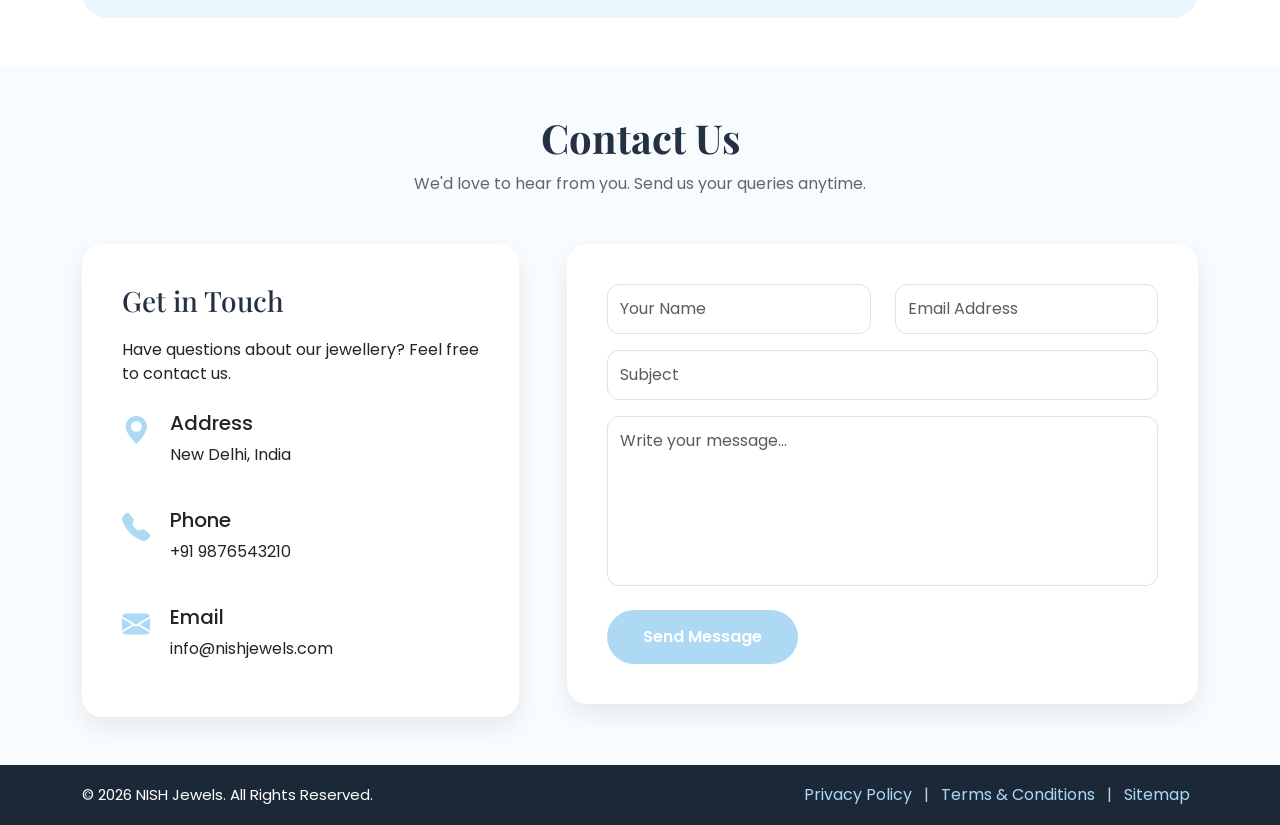
==== commit 11c971ee: "initial commit" ====
--- a/index.html
+++ b/index.html
@@ -672,7 +672,7 @@
                             -25%
                         </span>
 
-                        <img src="silver bracelet.jpeg"
+                        <img src="silver bracelets.jpeg"
                             class="img-fluid product-img">
 
                         <div class="product-body">
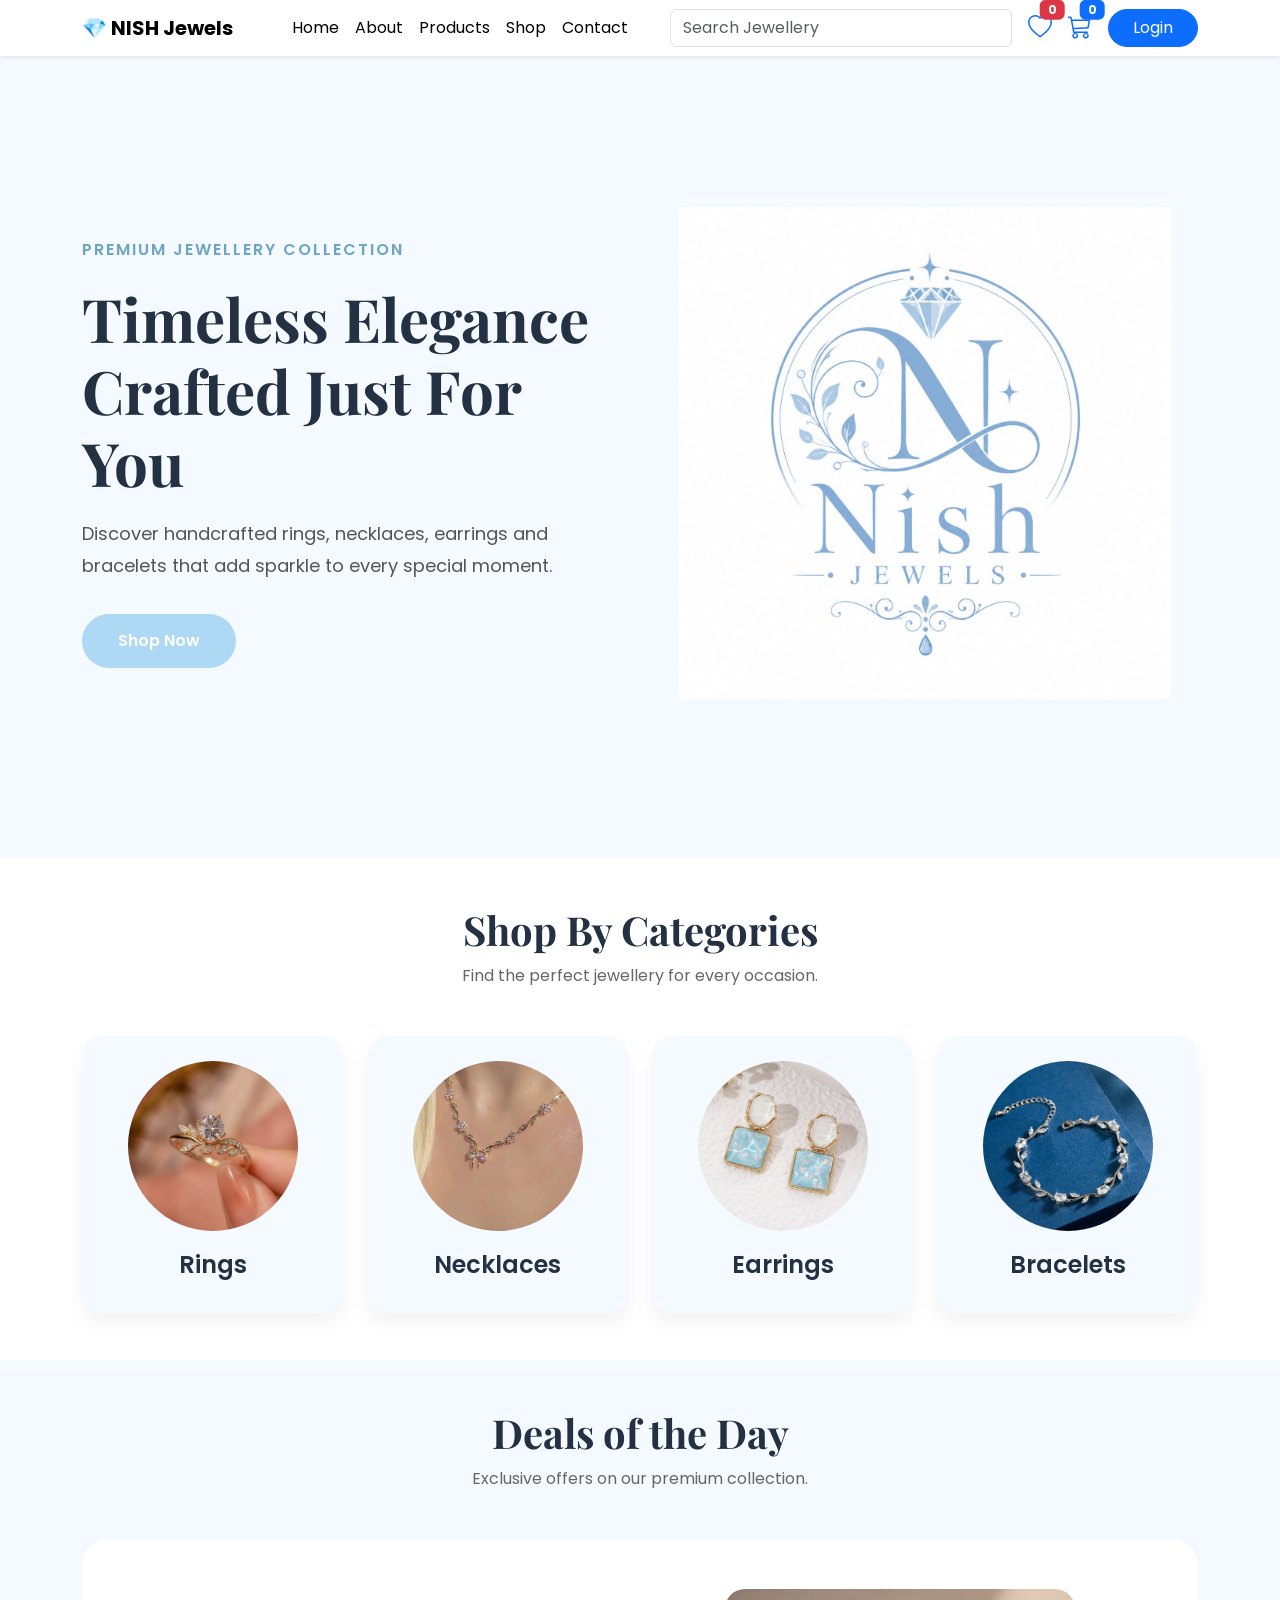
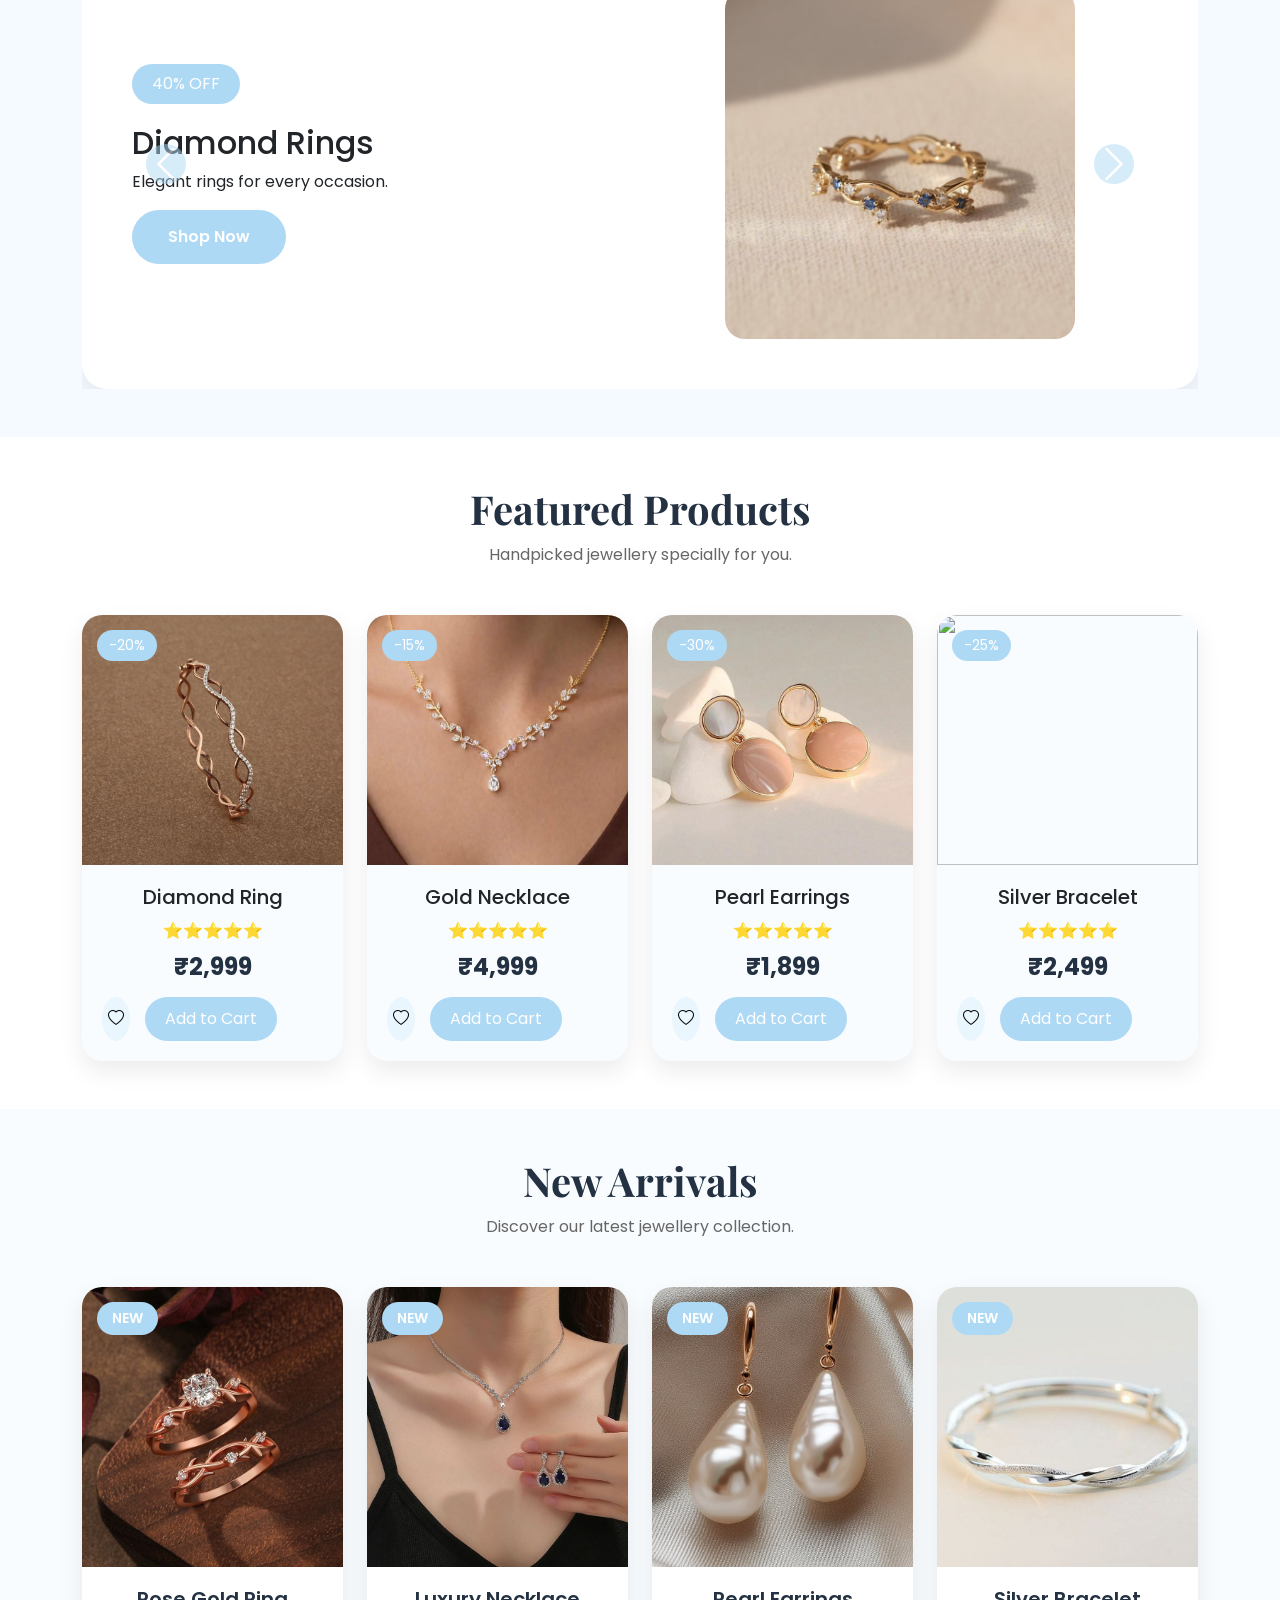
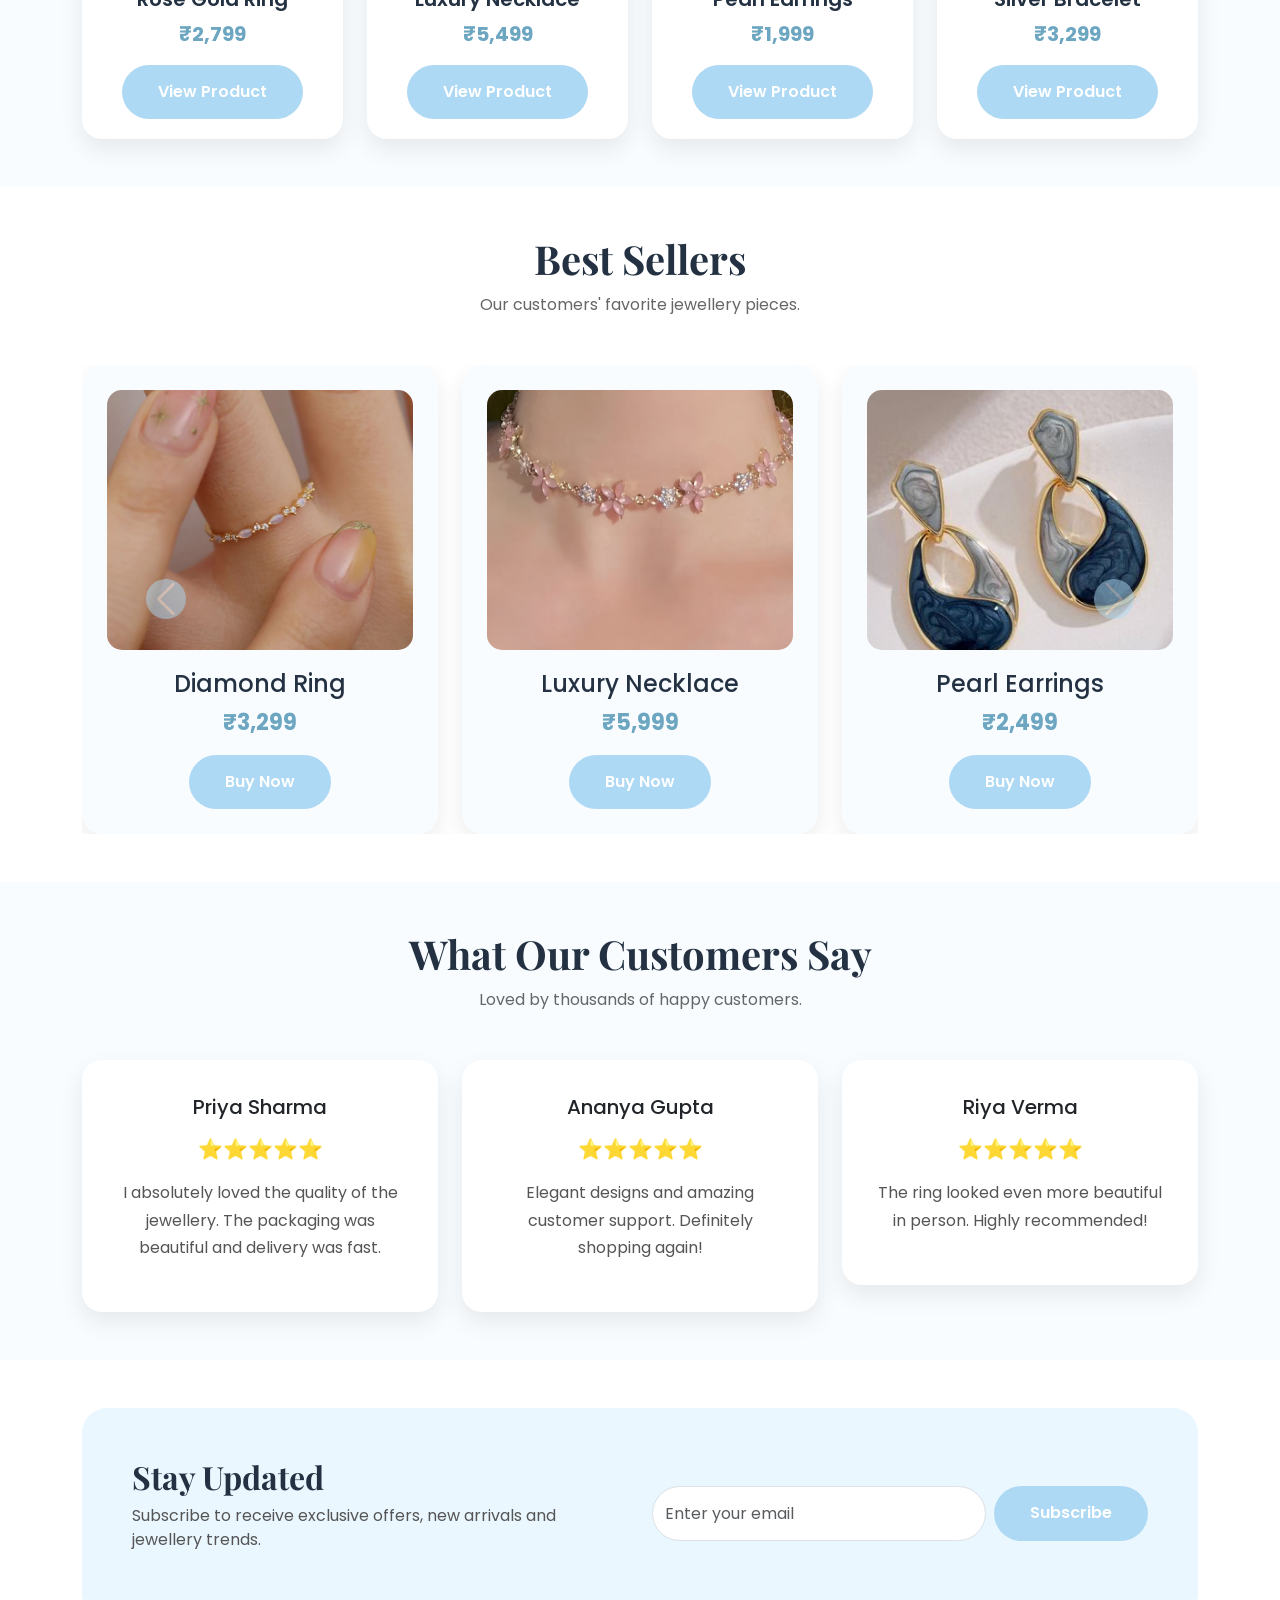
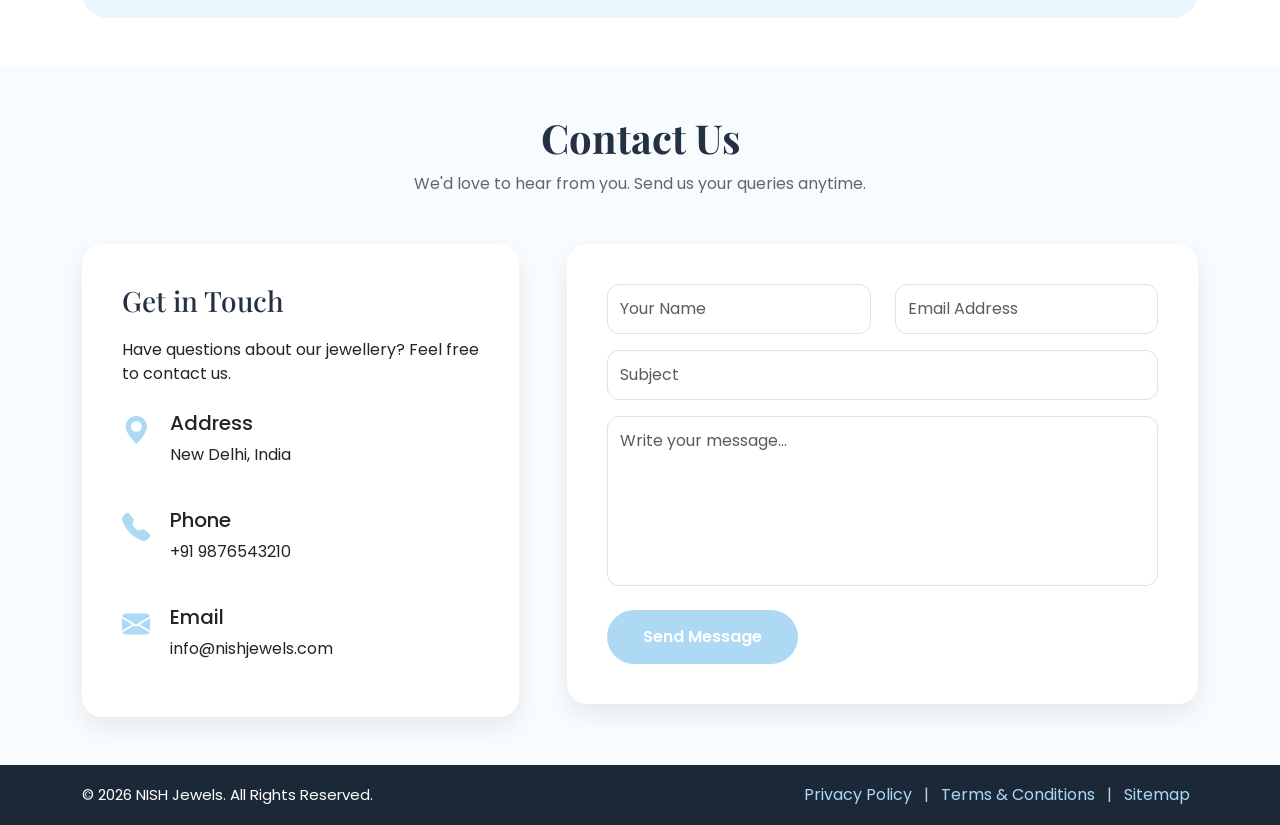
==== commit 689ed6d2: "update image" ====
--- a/index.html
+++ b/index.html
@@ -672,7 +672,7 @@
                             -25%
                         </span>
 
-                        <img src="silver bracelets.jpeg"
+                        <img src="silver bracelet.jpeg"
                             class="img-fluid product-img">
 
                         <div class="product-body">
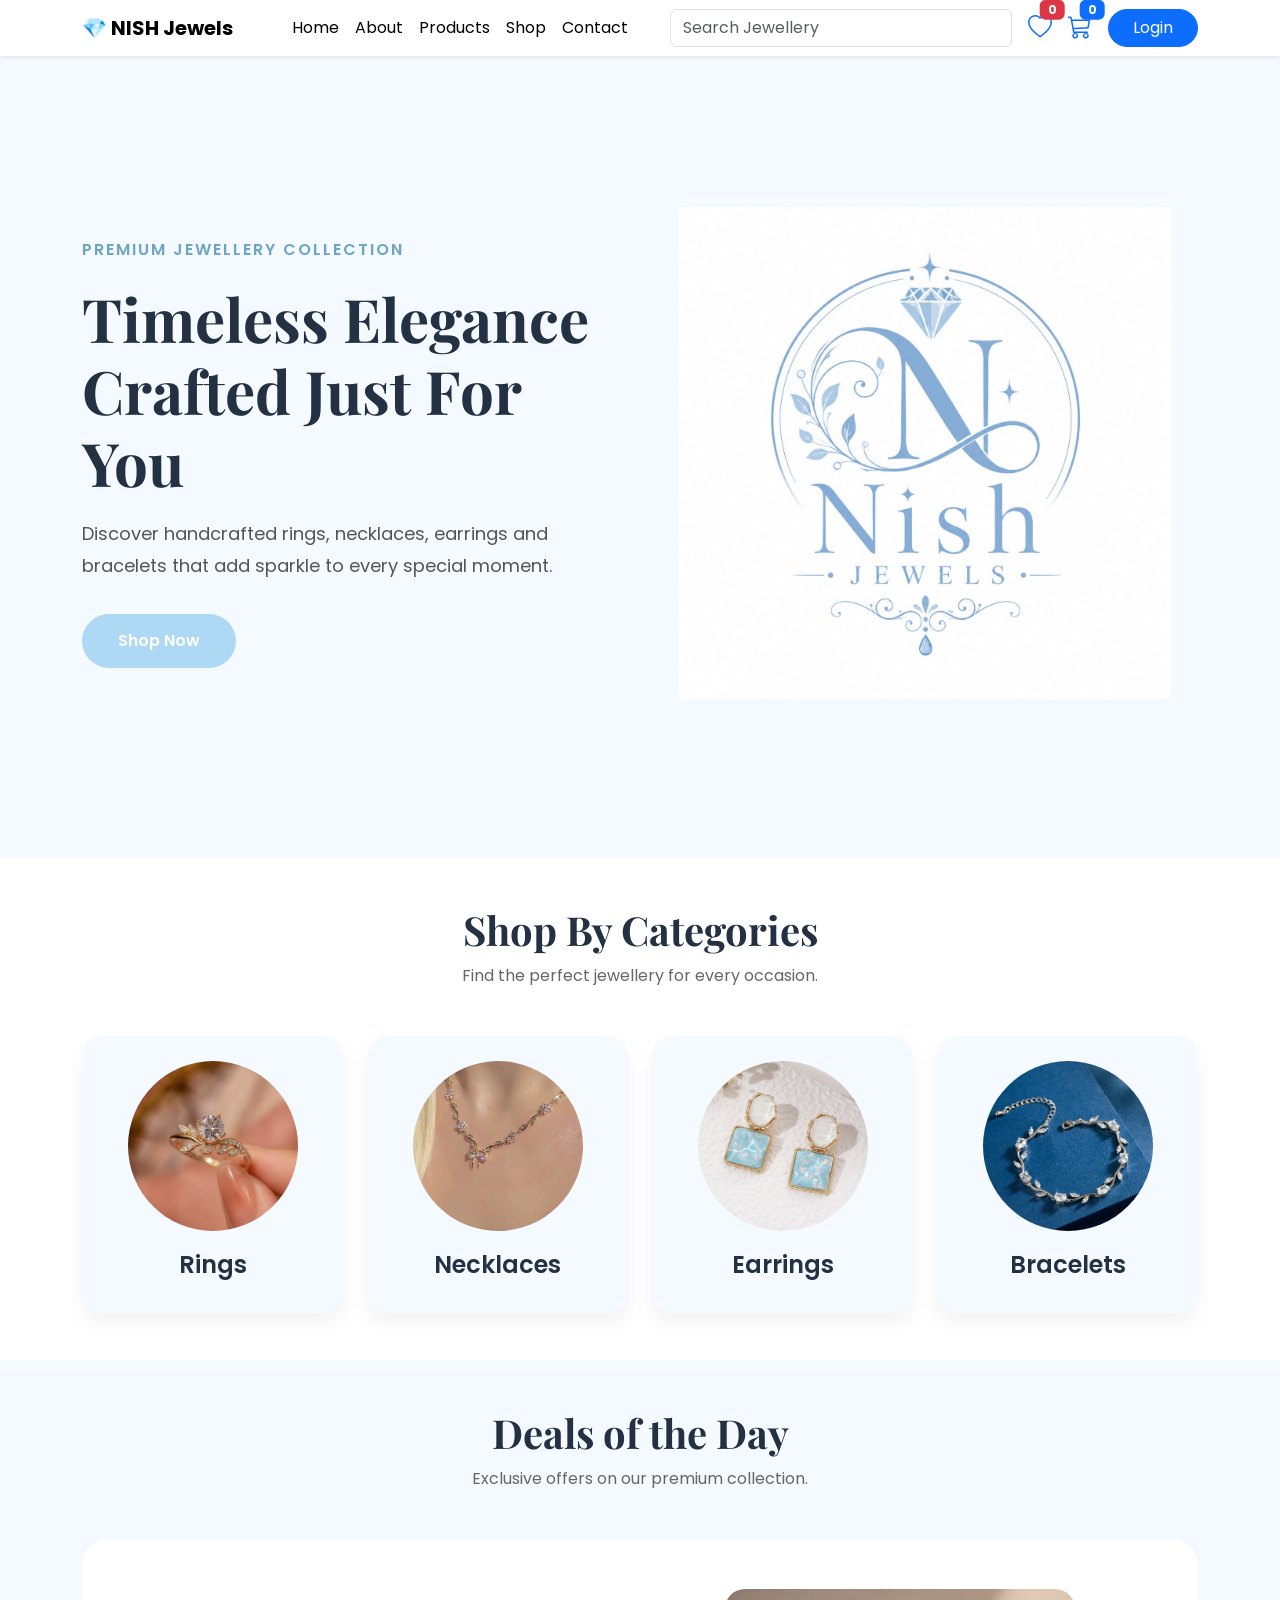
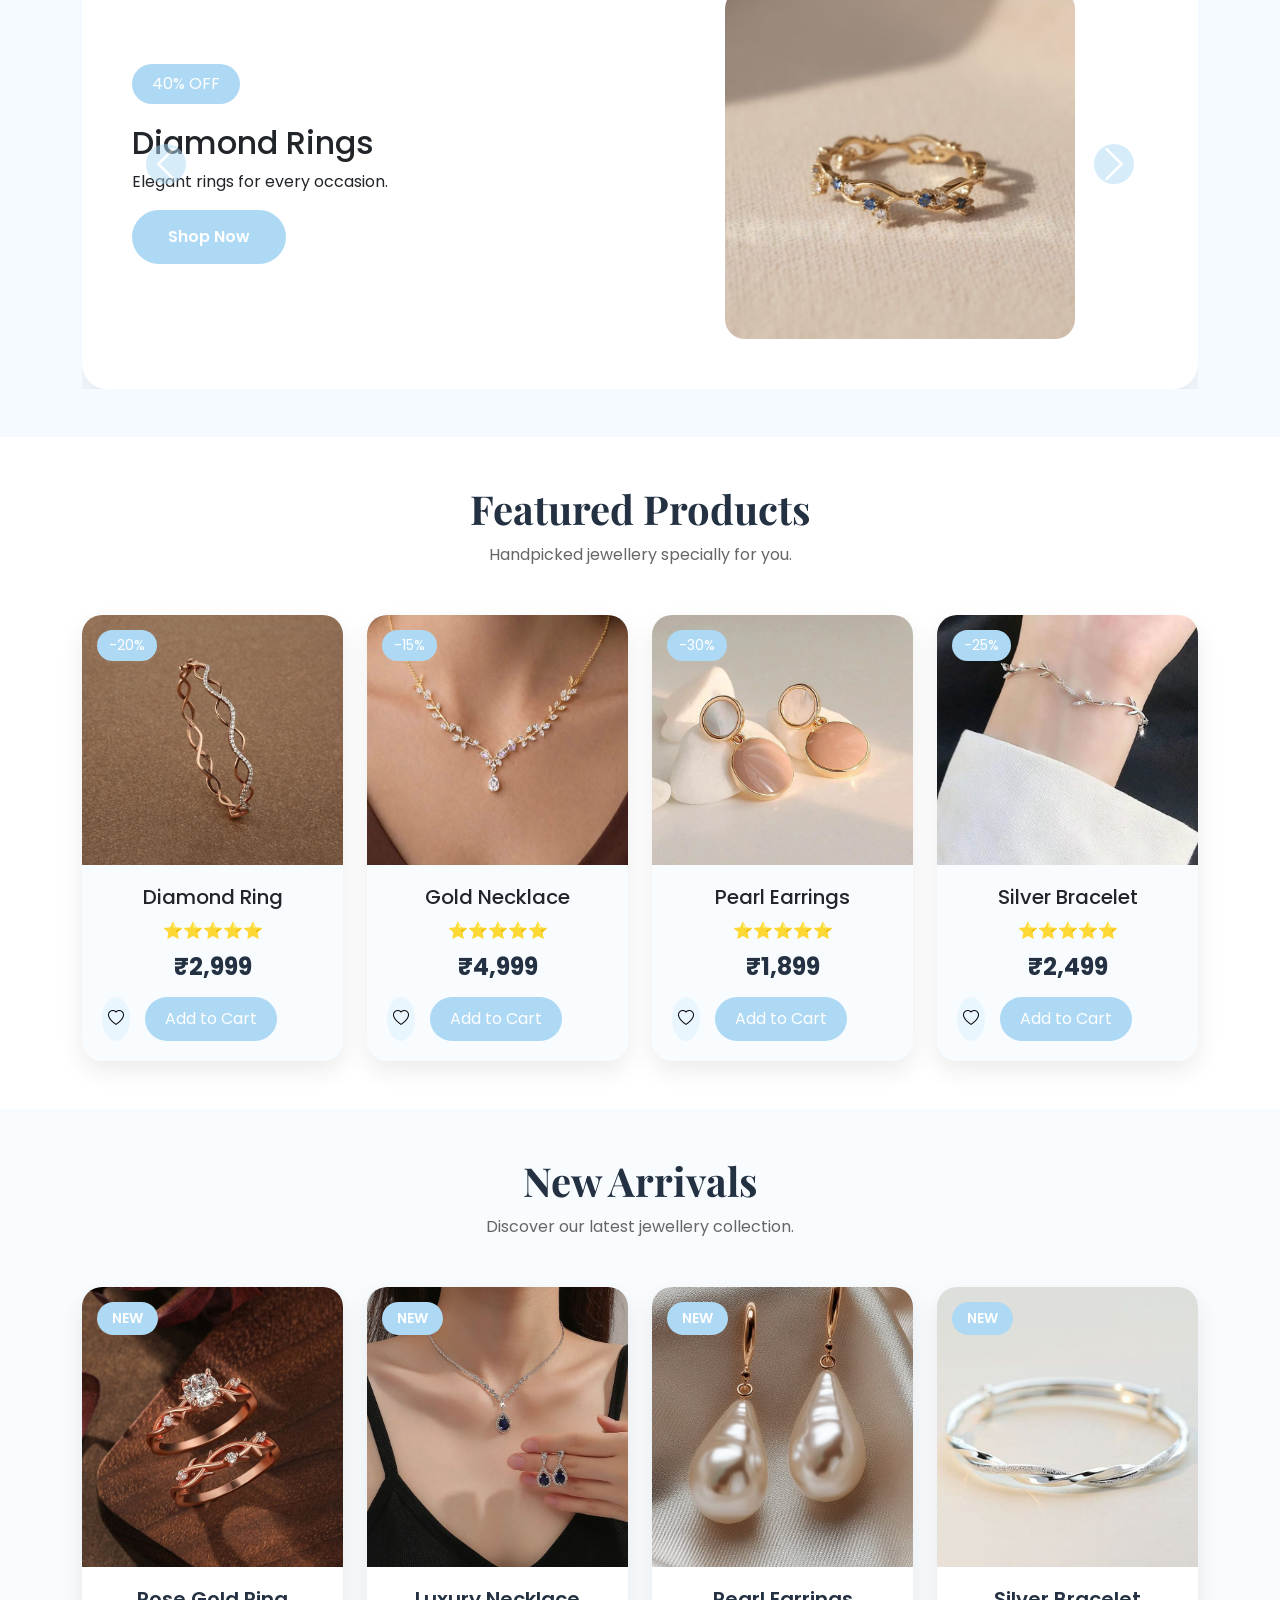
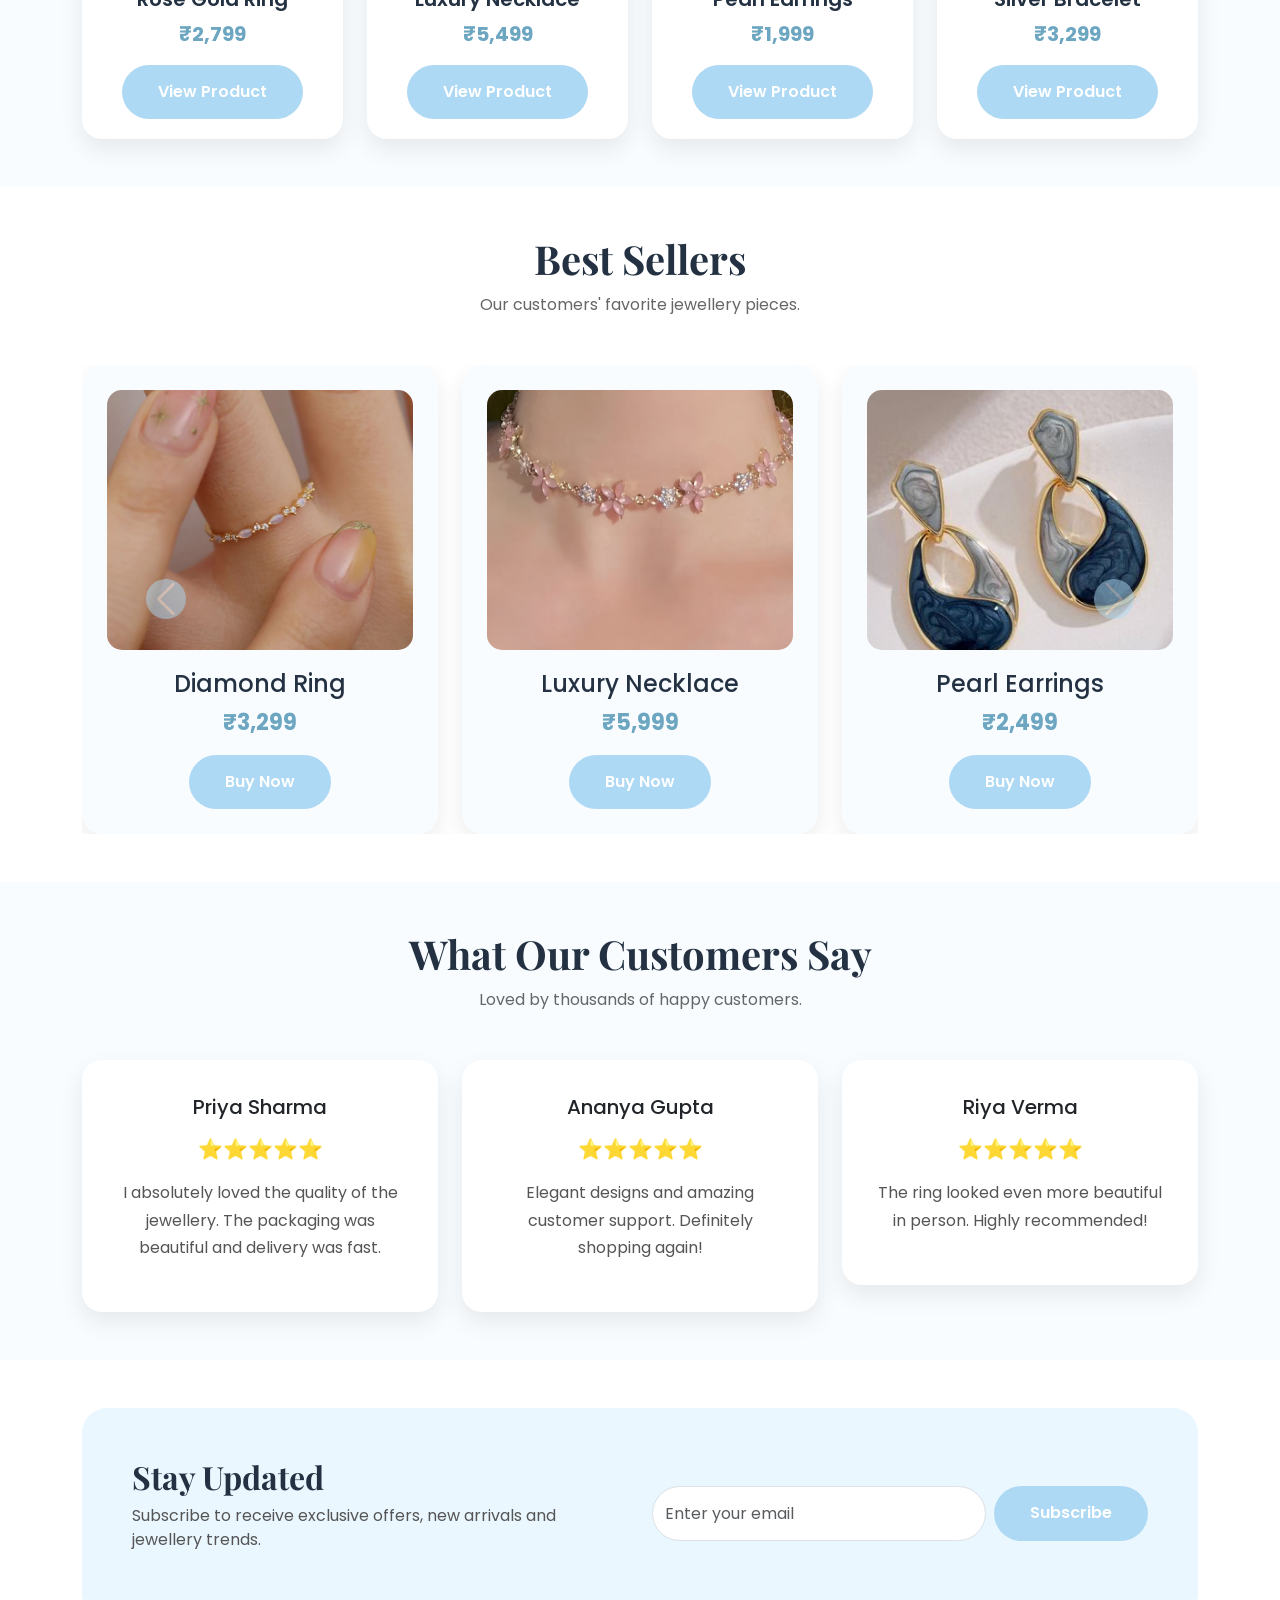
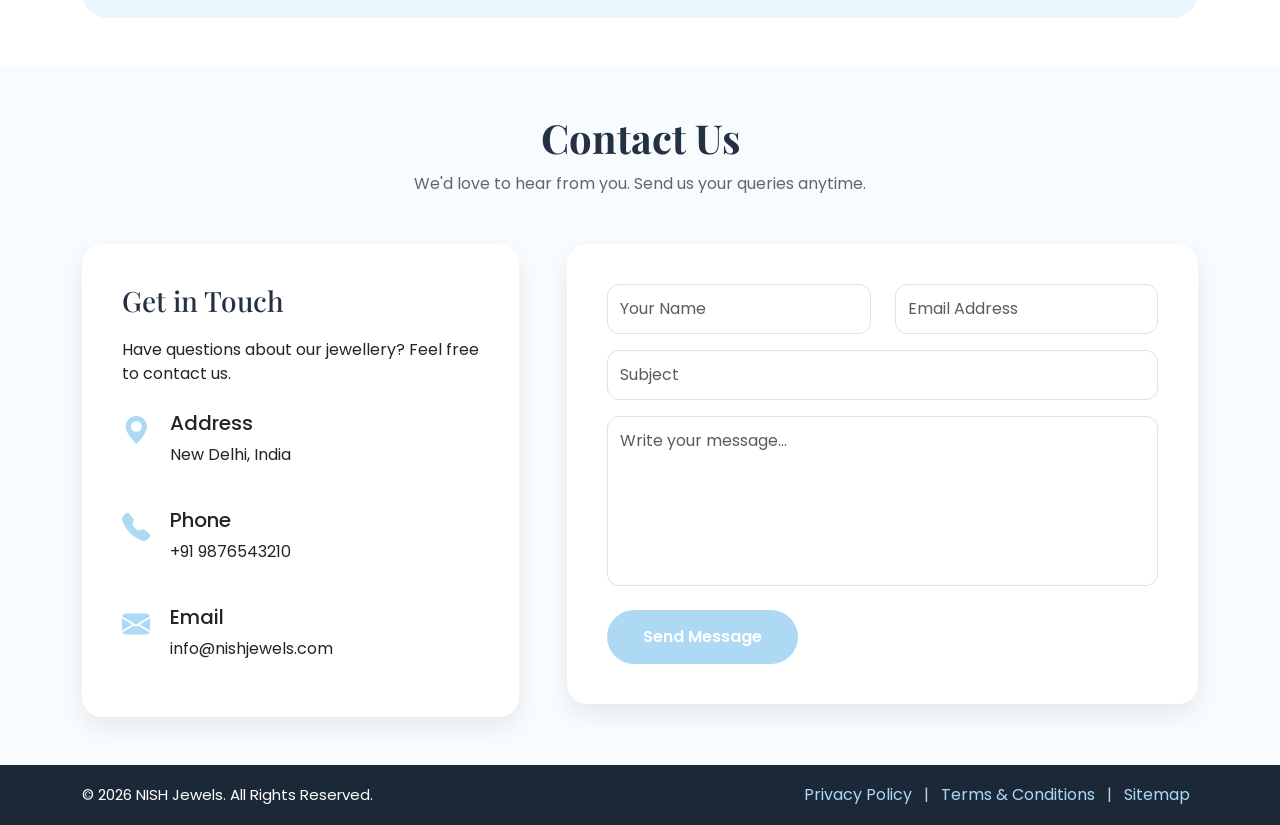
==== commit a18e6273: "initial commit" ====
--- a/index.html
+++ b/index.html
@@ -672,7 +672,7 @@
                             -25%
                         </span>
 
-                        <img src="silver bracelet.jpeg"
+                        <img src="bracelet.jpeg"
                             class="img-fluid product-img">
 
                         <div class="product-body">
@@ -1002,7 +1002,7 @@
 
                                 <div class="best-card">
 
-                                    <img src="gold chain.jpeg"
+                                    <img src="chain.jpeg"
                                         class="img-fluid">
 
                                     <h4>Gold Chain</h4>
